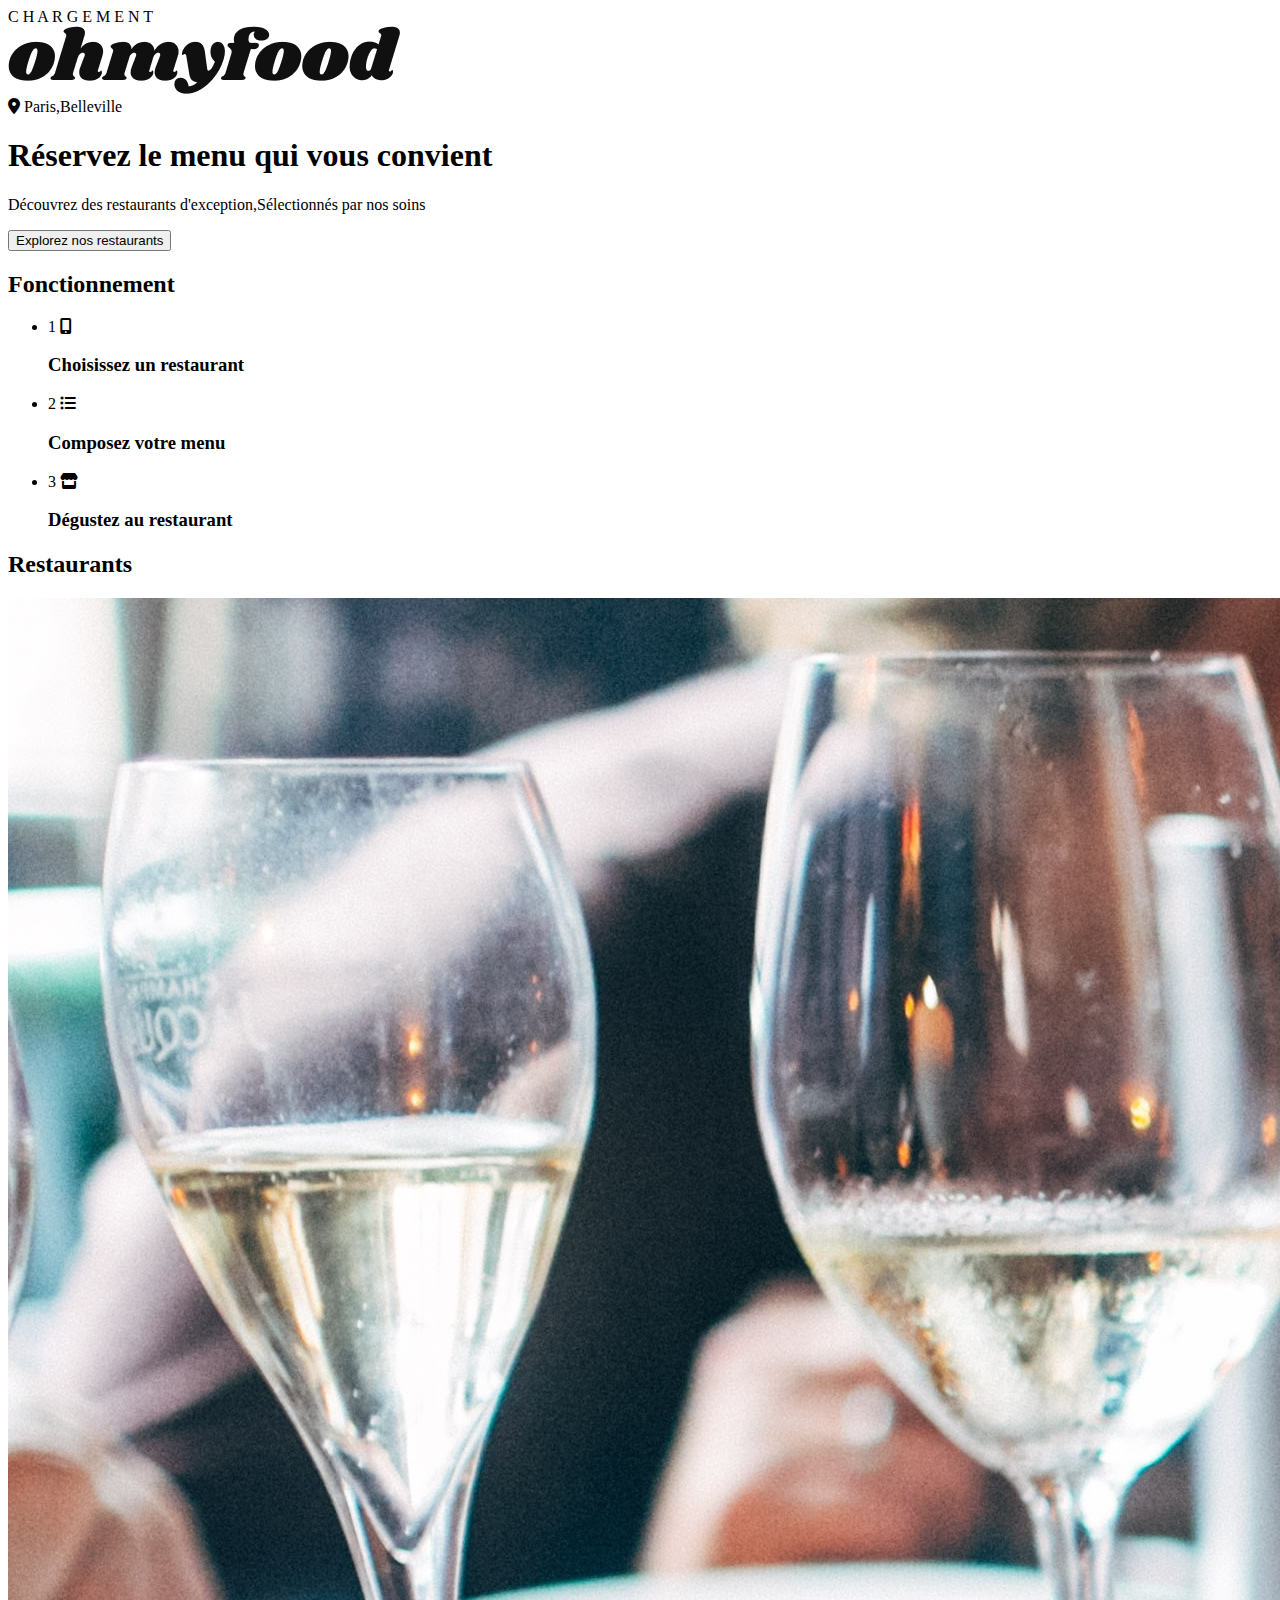
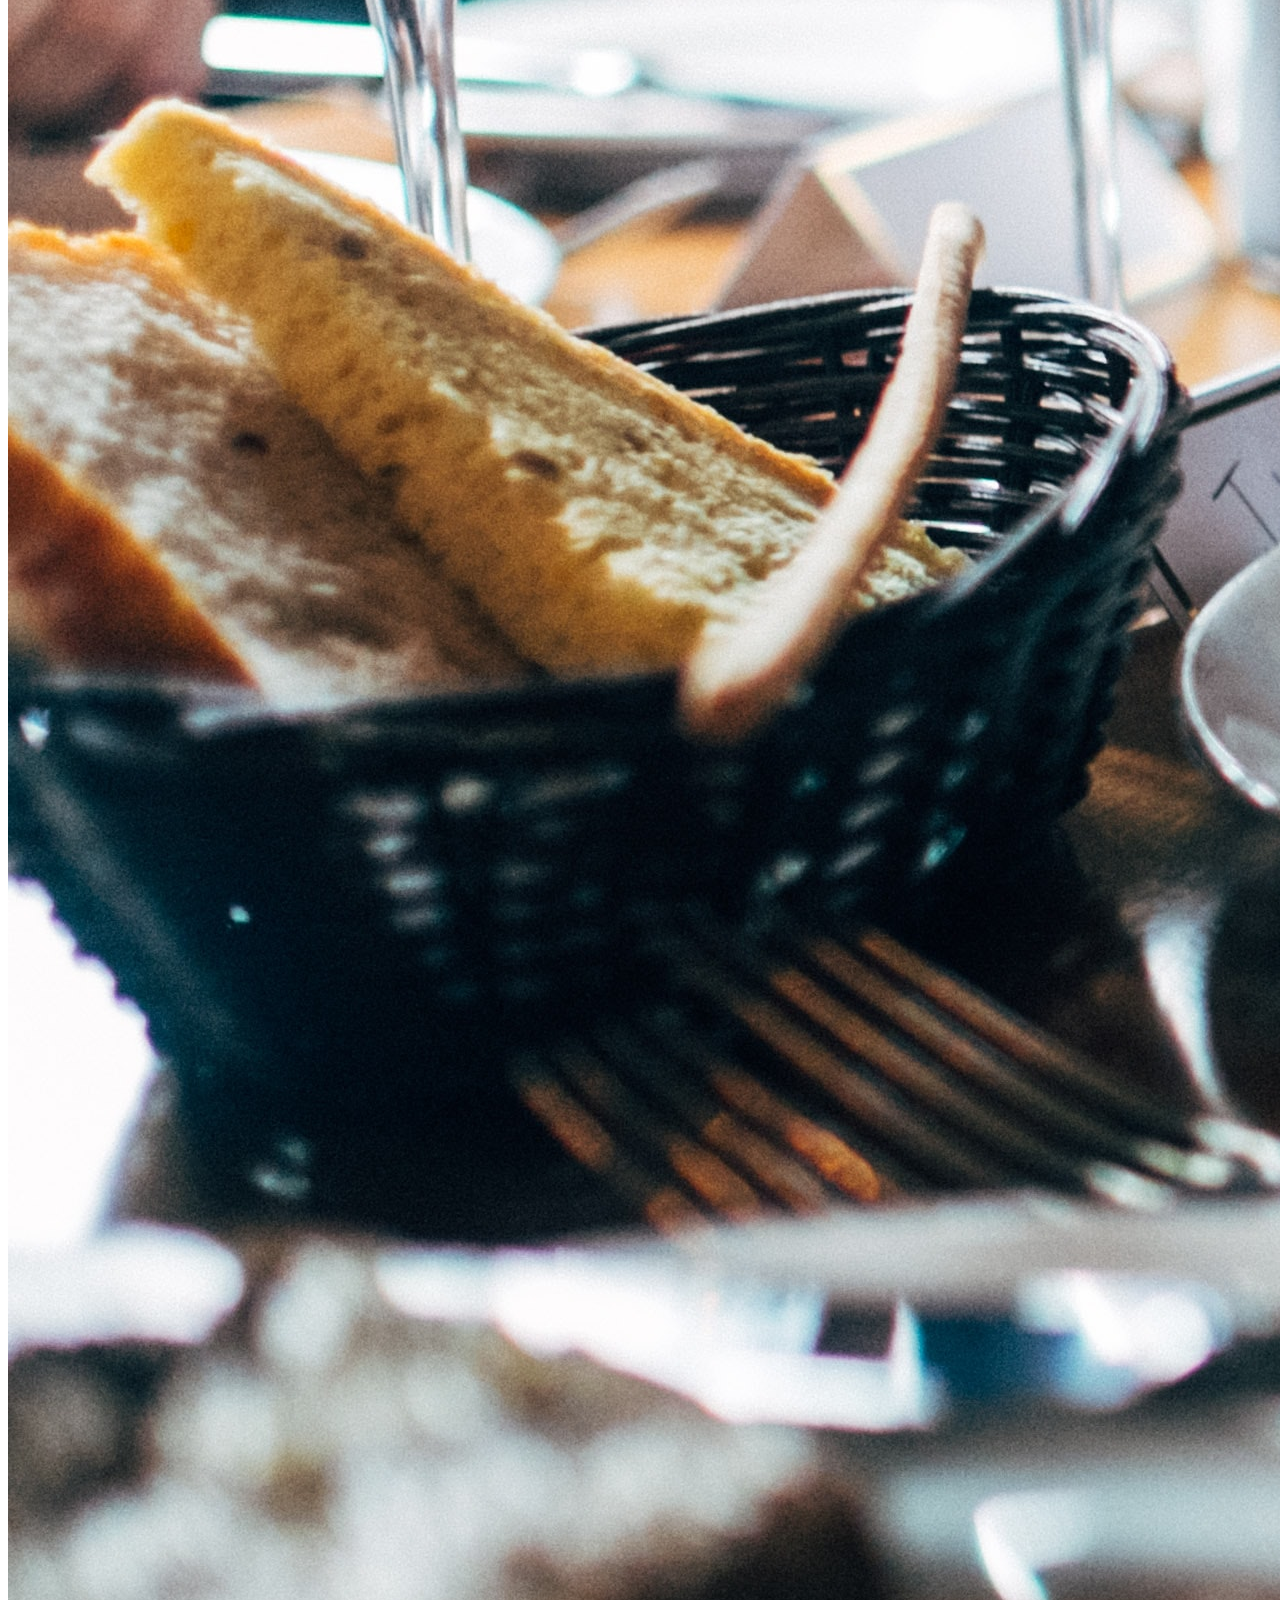
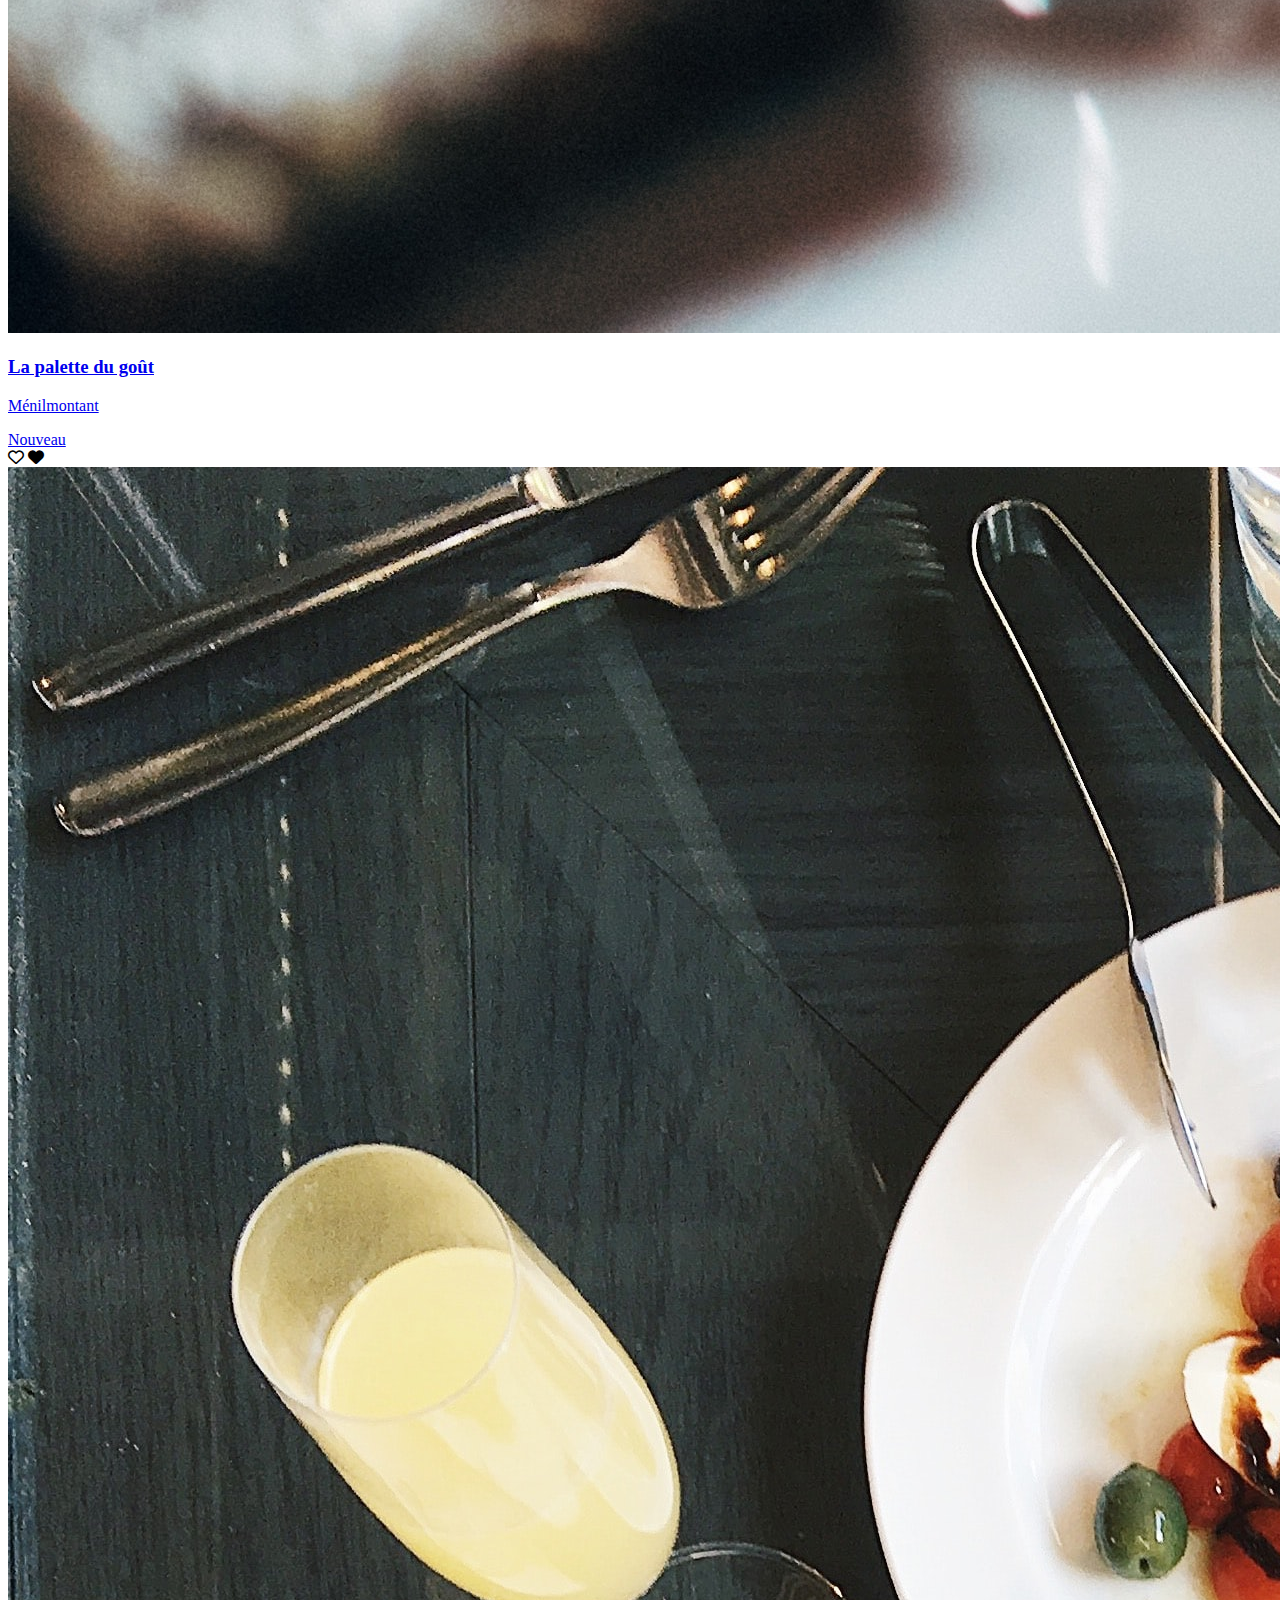
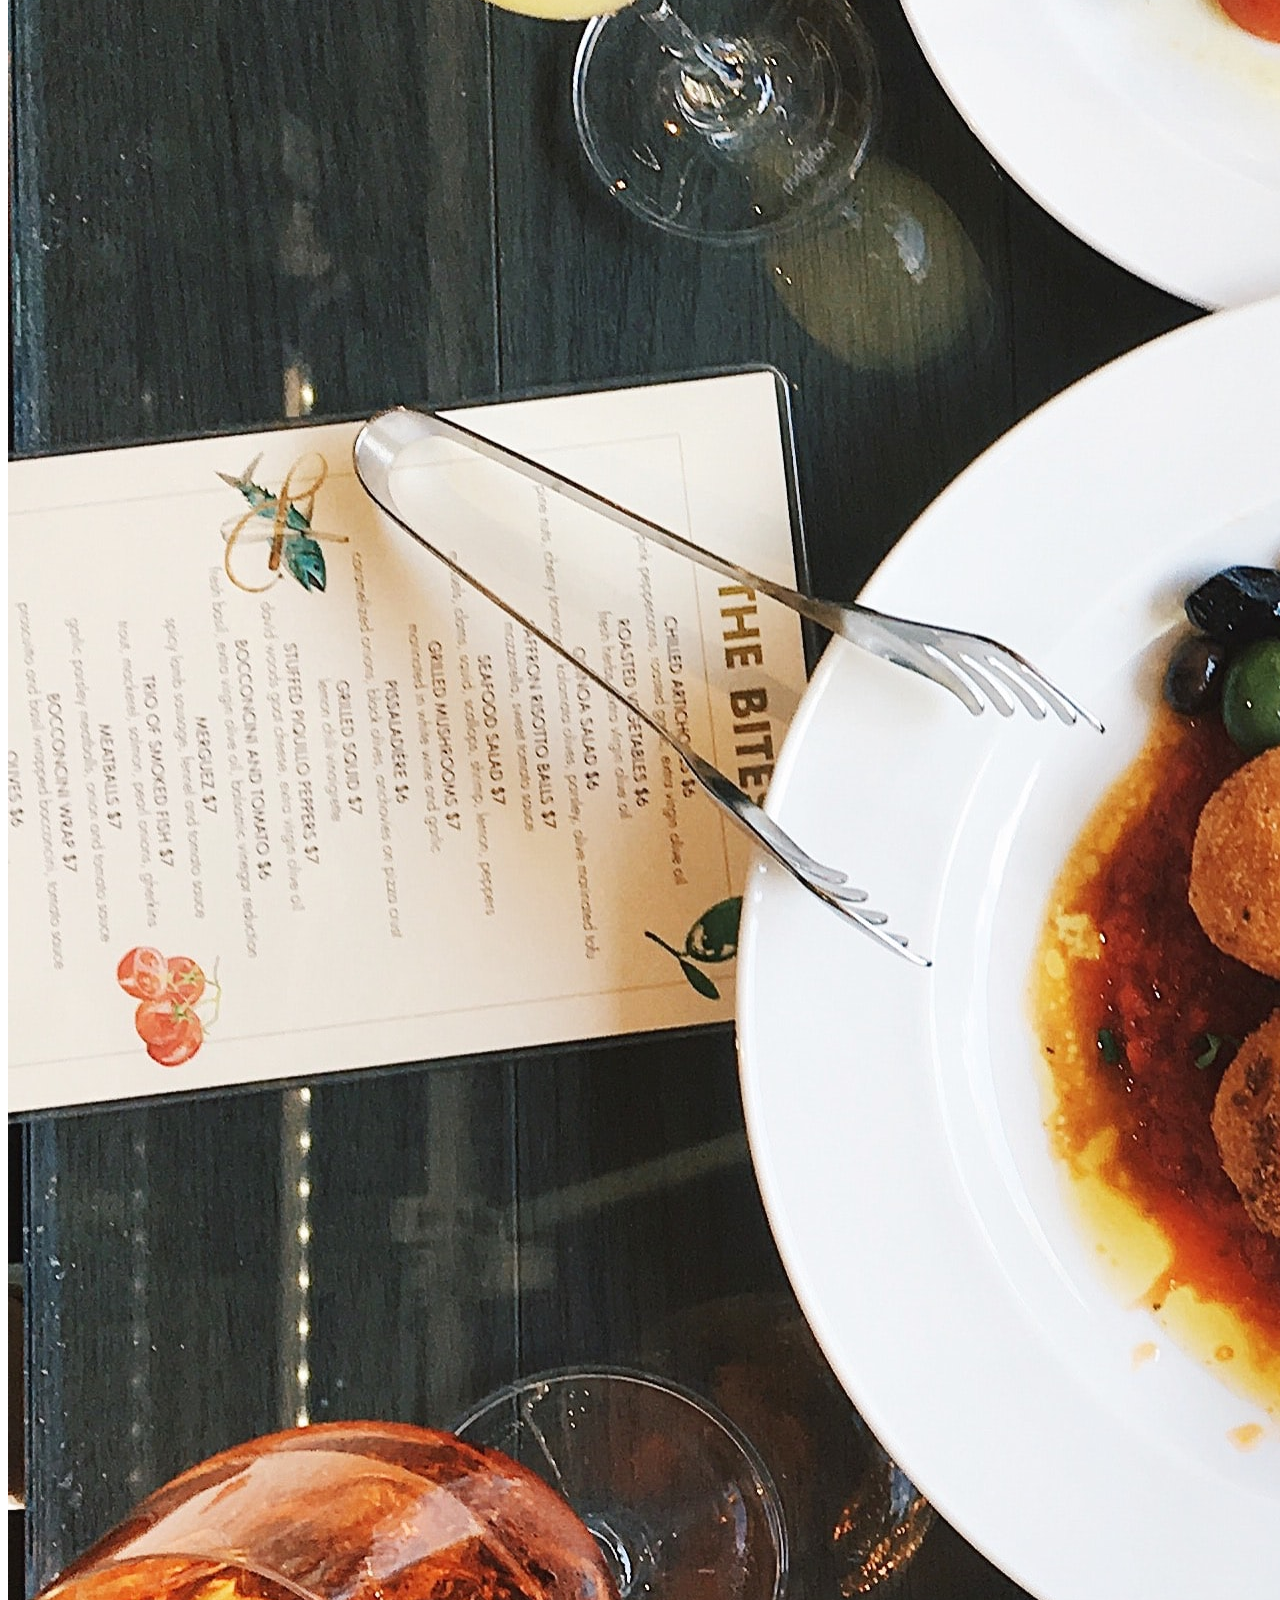
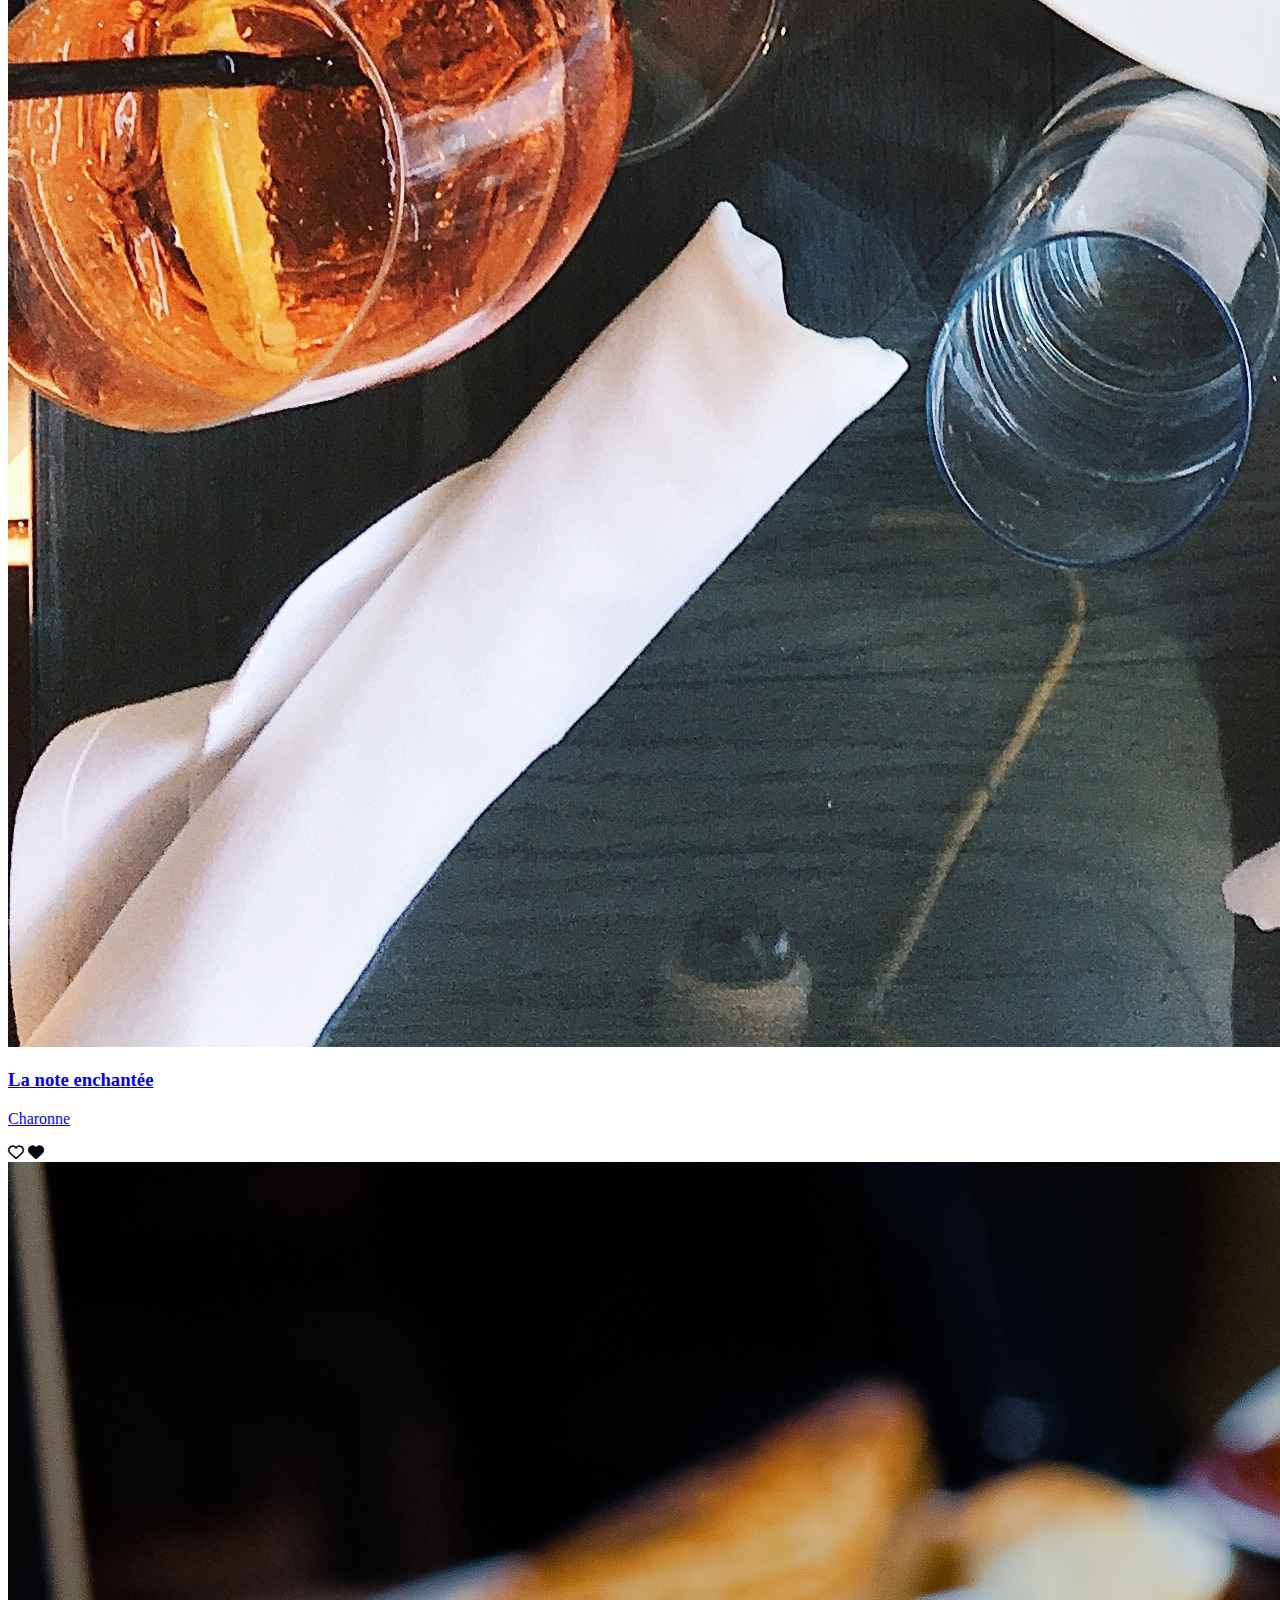
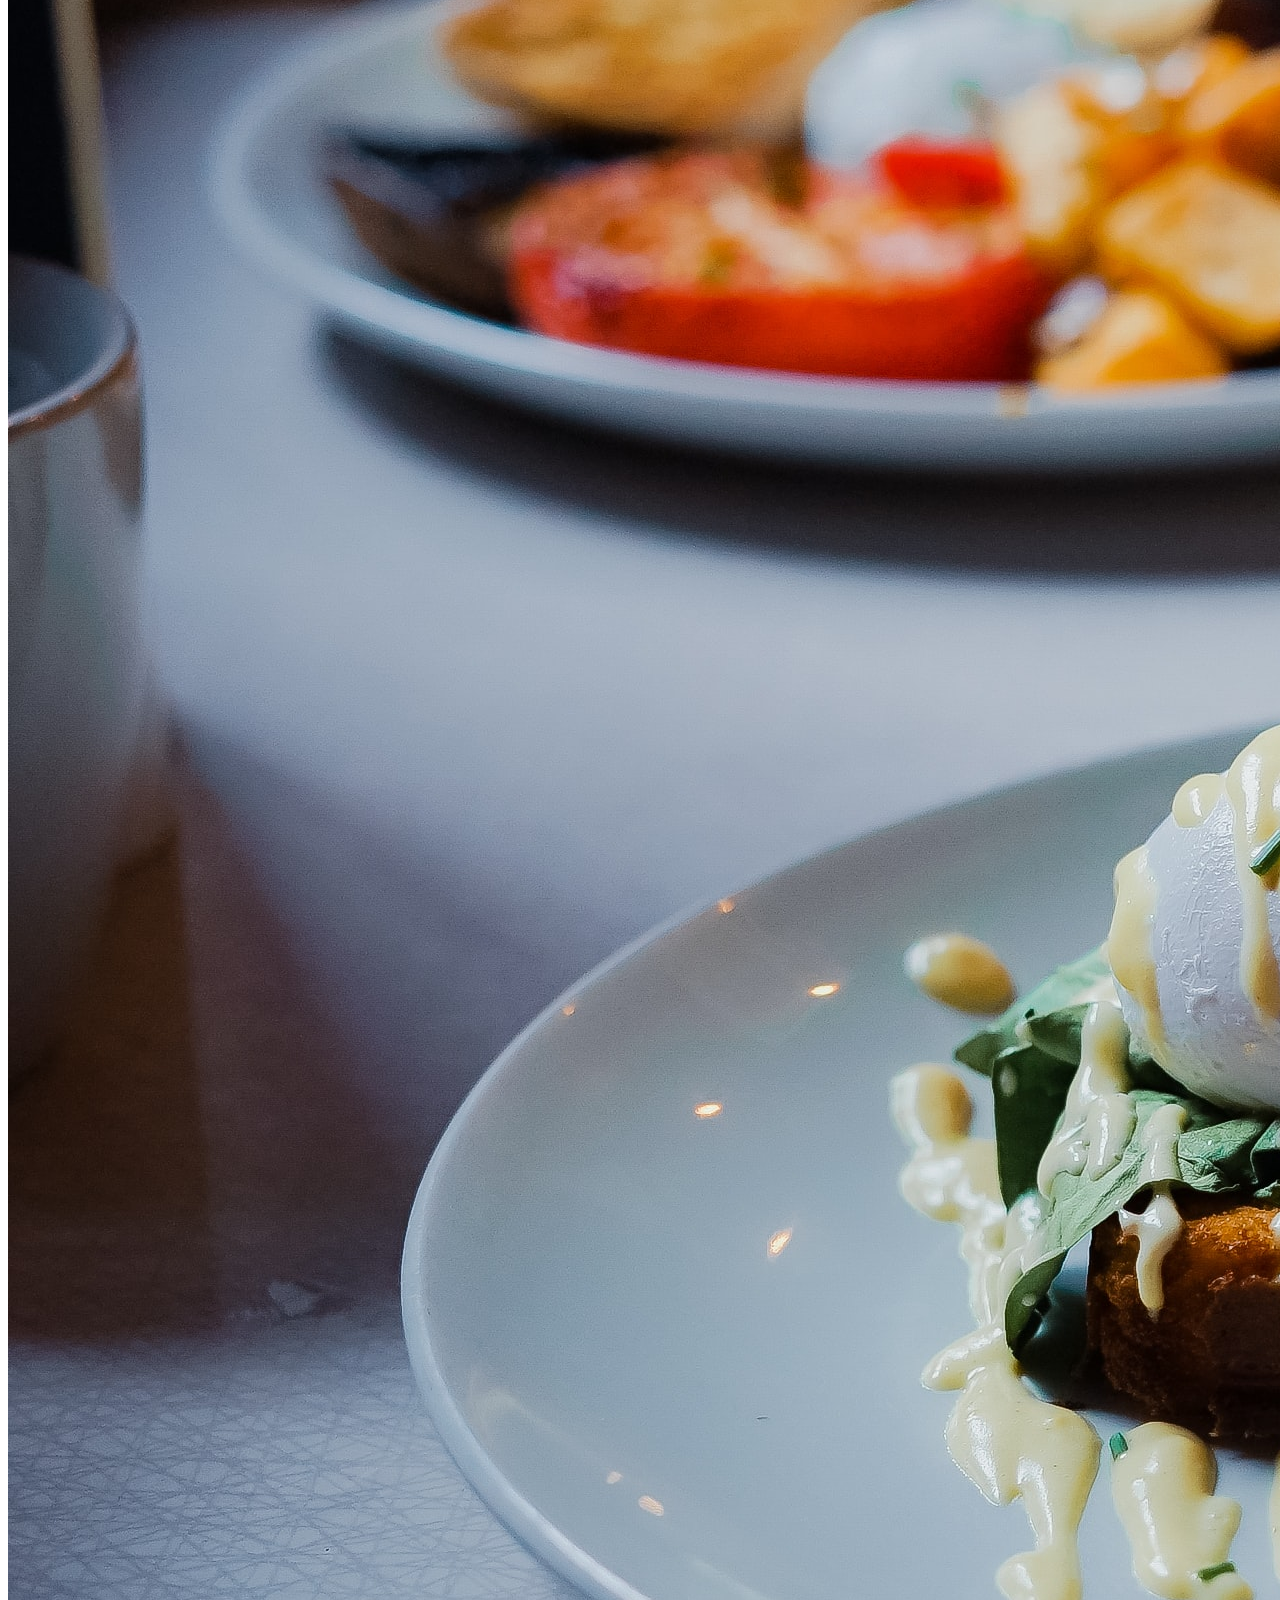
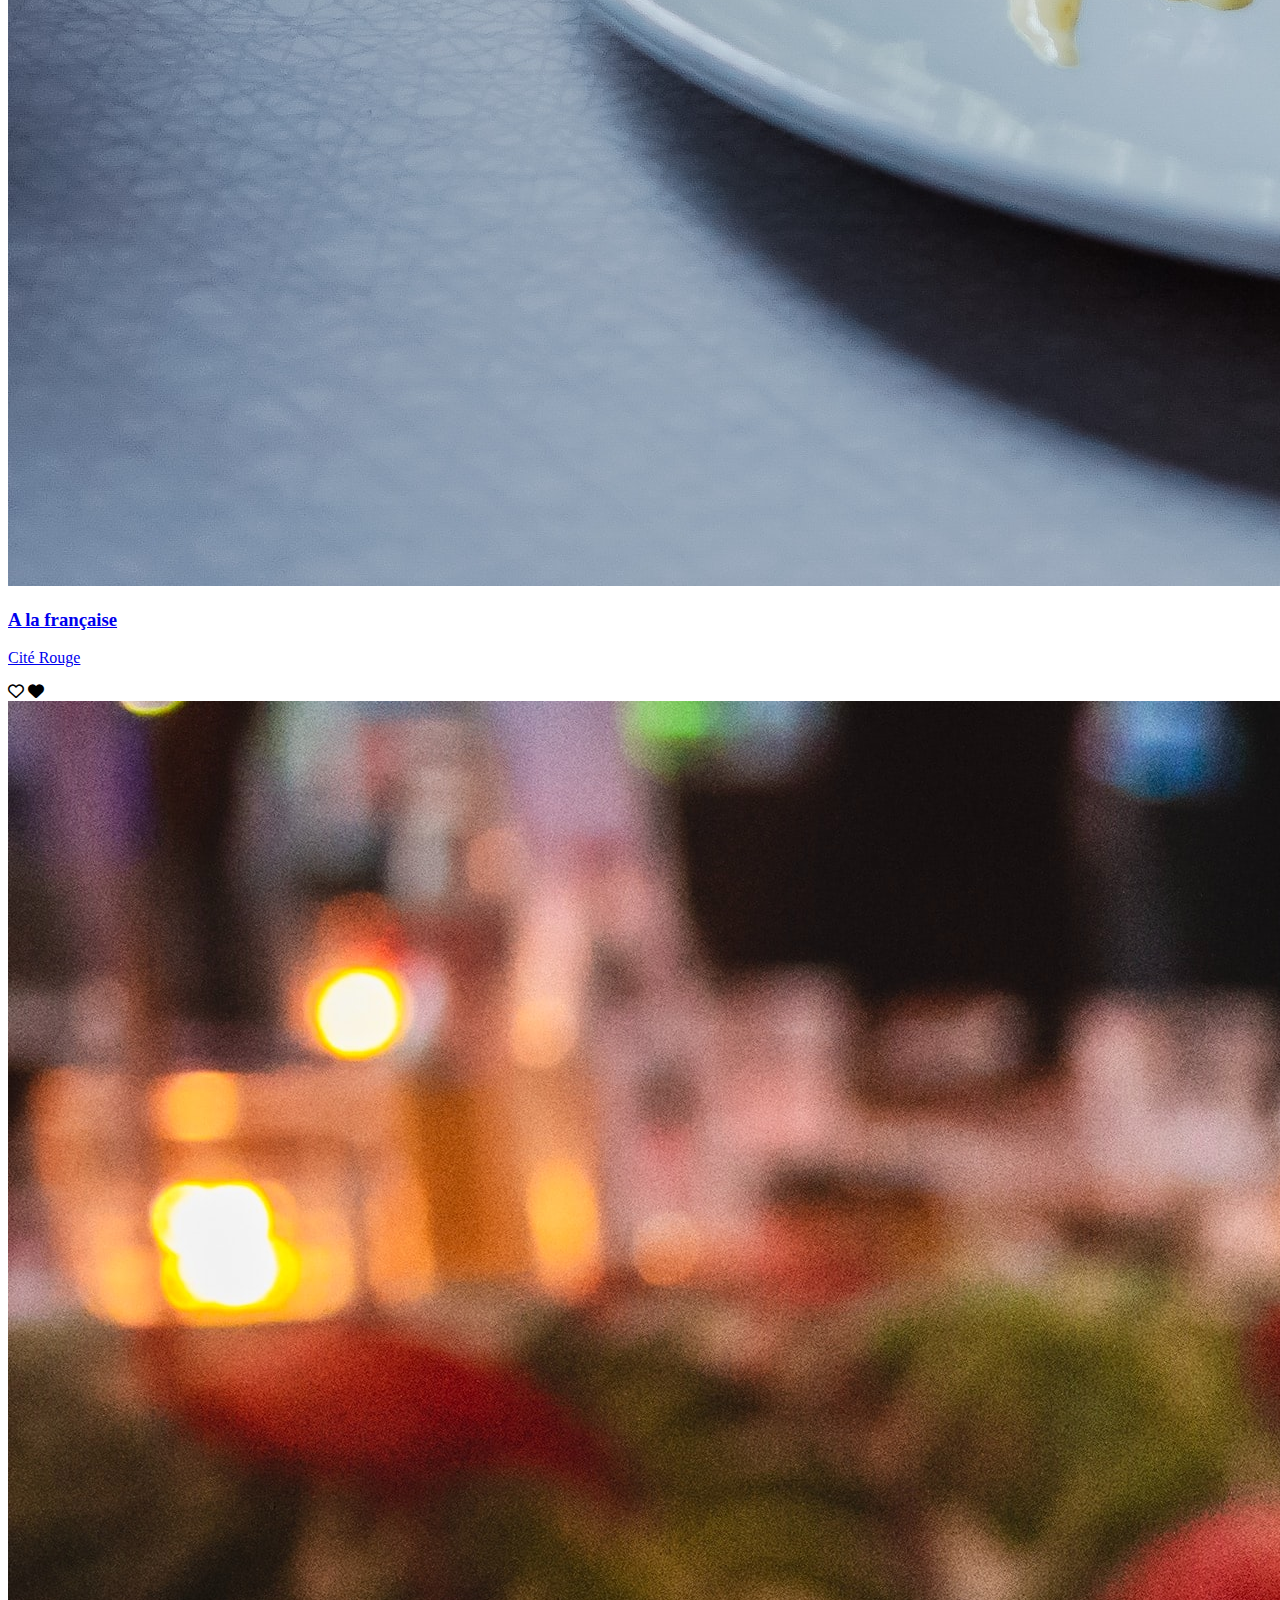
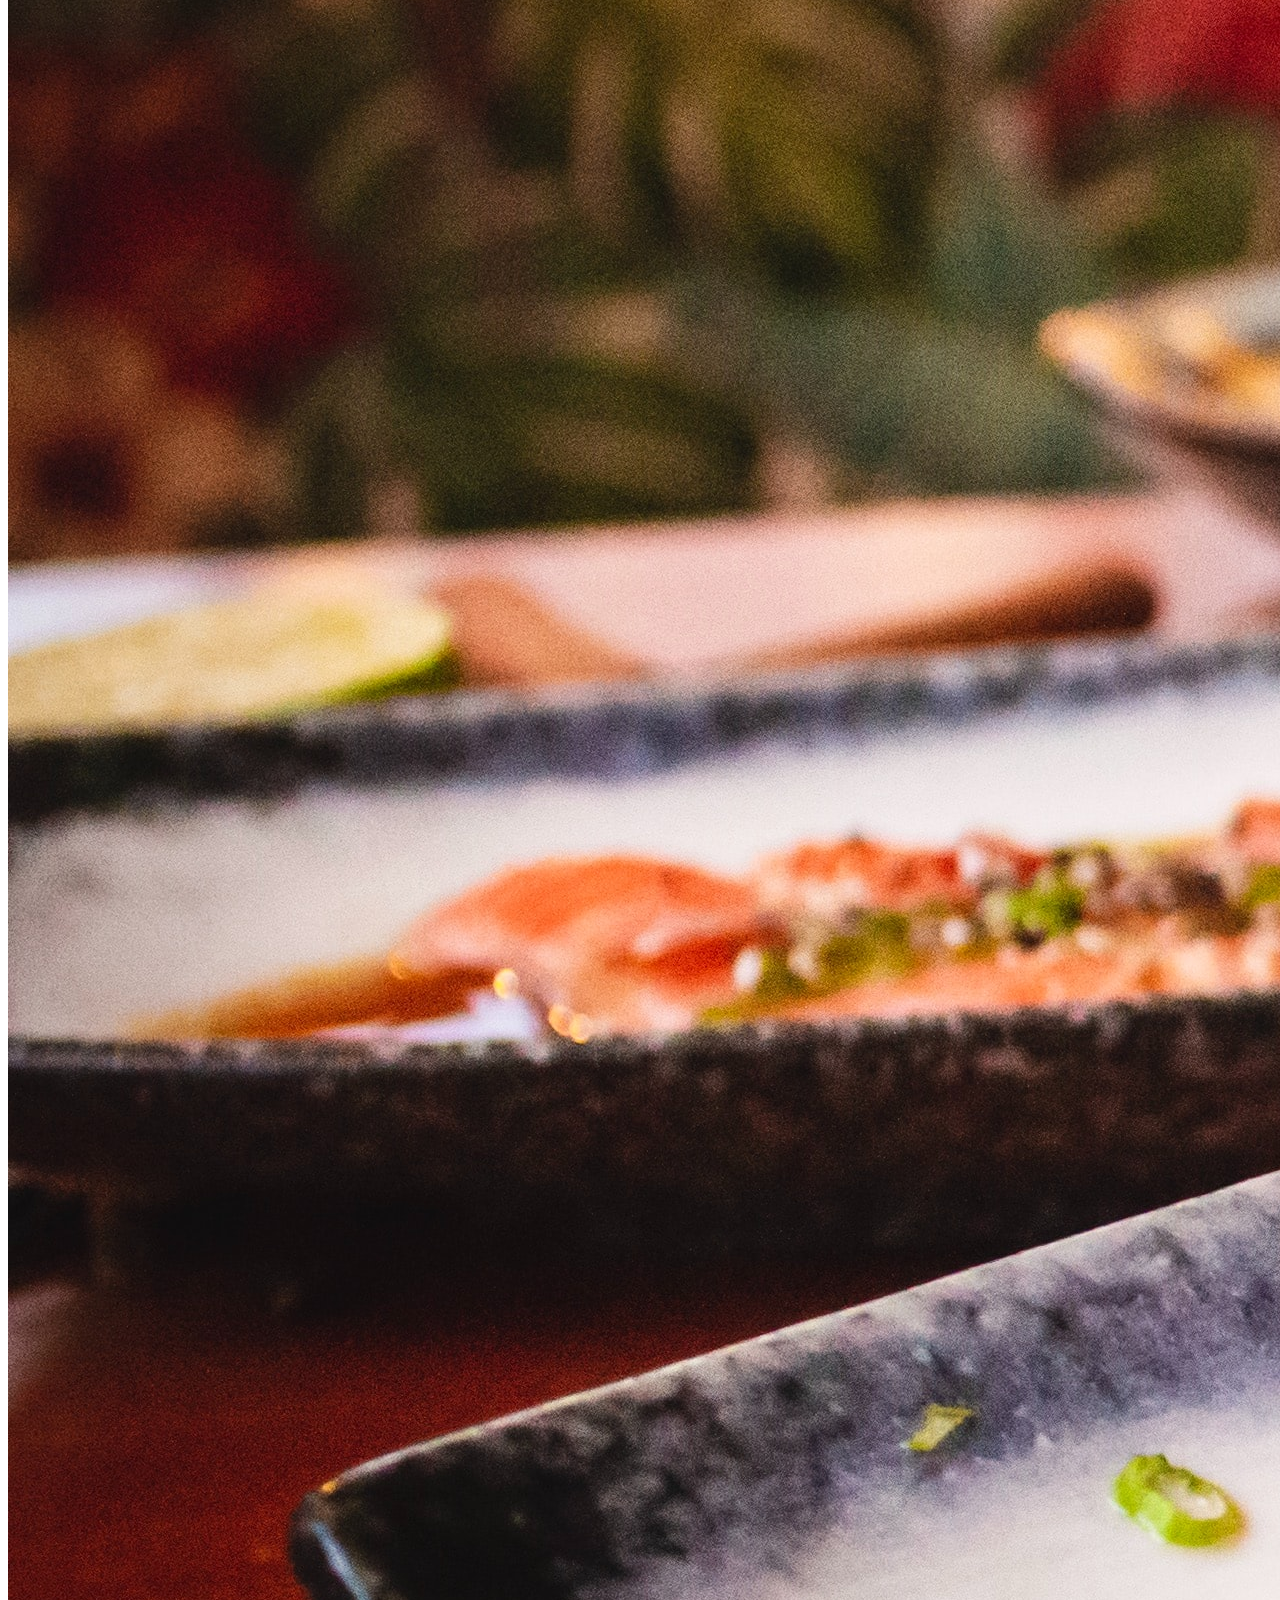
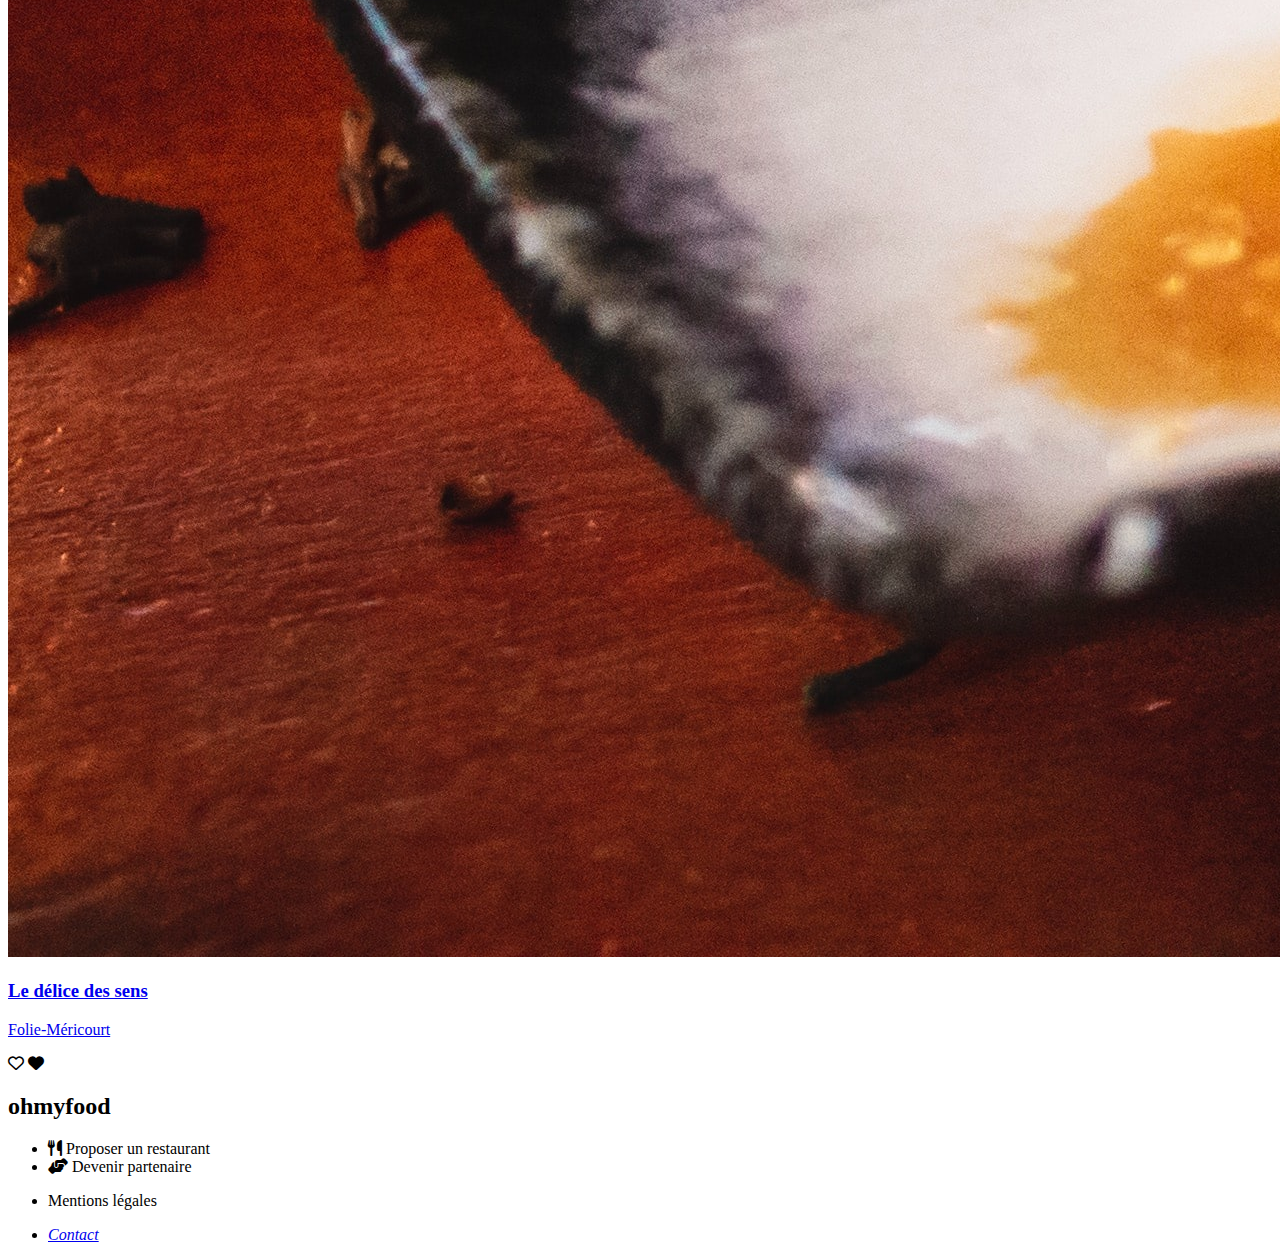
==== index.html @ 4faa8d27 "mise a jour de mon fichier css" ====
<!DOCTYPE html>
<html lang="fr">

<head>
    <meta charset="UTF-8">
    <meta name="viewport" content="width=device-width, initial-scale=1.0">
    <link rel="preconnect" href="https://fonts.googleapis.com">
    <link rel="preconnect" href="https://fonts.gstatic.com" crossorigin>
    <link href="https://fonts.googleapis.com/css2?family=Raleway:wght@400;500;700&display=swap" rel="stylesheet">
    <link href='https://fonts.googleapis.com/css?family=Shrikhand' rel='stylesheet'>
    <link rel="stylesheet" href="https://cdnjs.cloudflare.com/ajax/libs/font-awesome/6.2.1/css/all.min.css">
    <link rel="stylesheet" href="../assets/ccs/styles.css">
    <title>ohmyfood</title>
</head>

<body>
    <div class="loader">
        <span class="lettre">C</span>
        <span class="lettre">H</span>
        <span class="lettre">A</span>
        <span class="lettre">R</span>
        <span class="lettre">G</span>
        <span class="lettre">E</span>
        <span class="lettre">M</span>
        <span class="lettre">E</span>
        <span class="lettre">N</span>
        <span class="lettre">T</span>
    </div>
   
    <div class="container">
        <header>
            <img class="logo" src="./assets/Images/logo/ohmyfood.png" alt="logo du restaurant">
        </header>
        <main>
            <div class="localisation-restaurants">
                <i class="fa-sharp fa-solid fa-location-dot"></i>
                <span>Paris,Belleville</span>
            </div>
            <div class="explorer-restaurants">
                <div>
                    <h1>Réservez le menu qui vous convient</h1>
                    <p>Découvrez des restaurants d'exception,Sélectionnés par nos soins</p>
                </div>
                <button class="btn">Explorez nos restaurants</button>
            </div>
            <section class="fonctionnement">
                <h2>Fonctionnement</h2>
                <ul>
                    <li class="step">
                        <span class="step_number">1</span>
                        <i class="fa-solid fa-mobile-screen-button "></i>
                        <h3 class="step_title">Choisissez un restaurant</h3>
                    </li>
                    <li class="step">
                        <span class="step_number">2</span>
                        <i class="fa-solid fa-list-ul "></i>
                        <h3 class="step_title">Composez votre menu</h3>
                    </li>
                    <li class="step">
                        <span class="step_number">3</span>
                        <i class="fa-solid fa-store"></i>
                        <h3 class="step_title">Dégustez au restaurant</h3>
                    </li>
                </ul>
            </section>
            <section class="restaurants">
                <h2>Restaurants</h2>
                <div class="restaurants_cards">
                    <article class="card">
                        <a href="restaurants/la palette-du-gout.html">
                            <img class="card_img"
                                src="./assets/Images/restaurants/jay-wennington-N_Y88TWmGwA-unsplash.jpg"
                                alt="la palette du goût">
                            <div class="card_content">
                                <div class="card_txt">
                                    <h3 class="card_title">La palette du goût</h3>
                                    <p class="card_subtitle">Ménilmontant</p>
                                    <span class="new_btn">Nouveau</span>
                                </div>
                            </div>
                        </a>
                        <i class="fa-regular fa-heart like_btne like_btn"></i>
                        <i class="fa-solid fa-heart like_btnf like_btn"></i>
                    </article>
                    <article class="card">
                        <a href="./restaurants/la-note-enchantee.html">
                            <img class="card_img" src="./assets/Images/restaurants/stil-u2Lp8tXIcjw-unsplash.jpg"
                                alt="la note enchantee ">
                            <div class="card_content">
                                <div class="card_txt">
                                    <h3 class="card_title">La note enchantée</h3>
                                    <p class="card_subtitle">Charonne</p>

                                </div>
                            </div>
                        </a>
                        <i class="fa-regular fa-heart like_btne like_btn"></i>
                        <i class="fa-solid fa-heart like_btnf like_btn"></i>
                    </article>
                    <article class="card">
                        <a href="./restaurants/a-la-francaise.html">
                            <img class="card_img" src="./assets/Images/restaurants/toa-heftiba-DQKerTsQwi0-unsplash.jpg"
                                alt="Image de la chambre d'hôtel ">
                            <div class="card_content">
                                <div class="card_txt">
                                    <h3 class="card_title">A la française</h3>
                                    <p class="card_subtitle">Cité Rouge</p>
                                </div>
                            </div>
                        </a>
                        <i class="fa-regular fa-heart like_btne like_btn"></i>
                        <i class="fa-solid fa-heart like_btnf like_btn"></i>
                    </article>
                    <article class="card">
                        <a href="./restaurants/le-delice-des-sens.html">
                            <img class="card_img"
                                src="./assets/Images/restaurants/louis-hansel-shotsoflouis-qNBGVyOCY8Q-unsplash.jpg"
                                alt="Image de la chambre d'hôtel ">

                            <div class="card_content">
                                <div class="card_txt">
                                    <h3 class="card_title">Le délice des sens</h3>
                                    <p class="card_subtitle">Folie-Méricourt</p>
                                </div>
                            </div>
                        </a>
                        <i class="fa-regular fa-heart like_btne like_btn"></i>
                        <i class="fa-solid fa-heart like_btnf like_btn"></i>
                    </article>
                </div>
            </section>
        </main>
        <footer class="footer">
            <h2 class="footer_title">ohmyfood</h2>
            <ul class="footer_link">
                <li>
                    <i class="fa-solid fa-utensils"></i>
                    <span>Proposer un restaurant</span>
                </li>

                <Li>
                    <i class="fa-solid fa-handshake-angle"></i>
                    <span>Devenir partenaire</span>
                </li>

                <li>
                    <p>Mentions légales</p>
                </li>

                <li>
                    <address>
                        <a href="mailto:contact@ohmyfood.com">Contact</a>
                    </address>

                </li>
            </ul>



        </footer>


    </div>
</body>

</html>
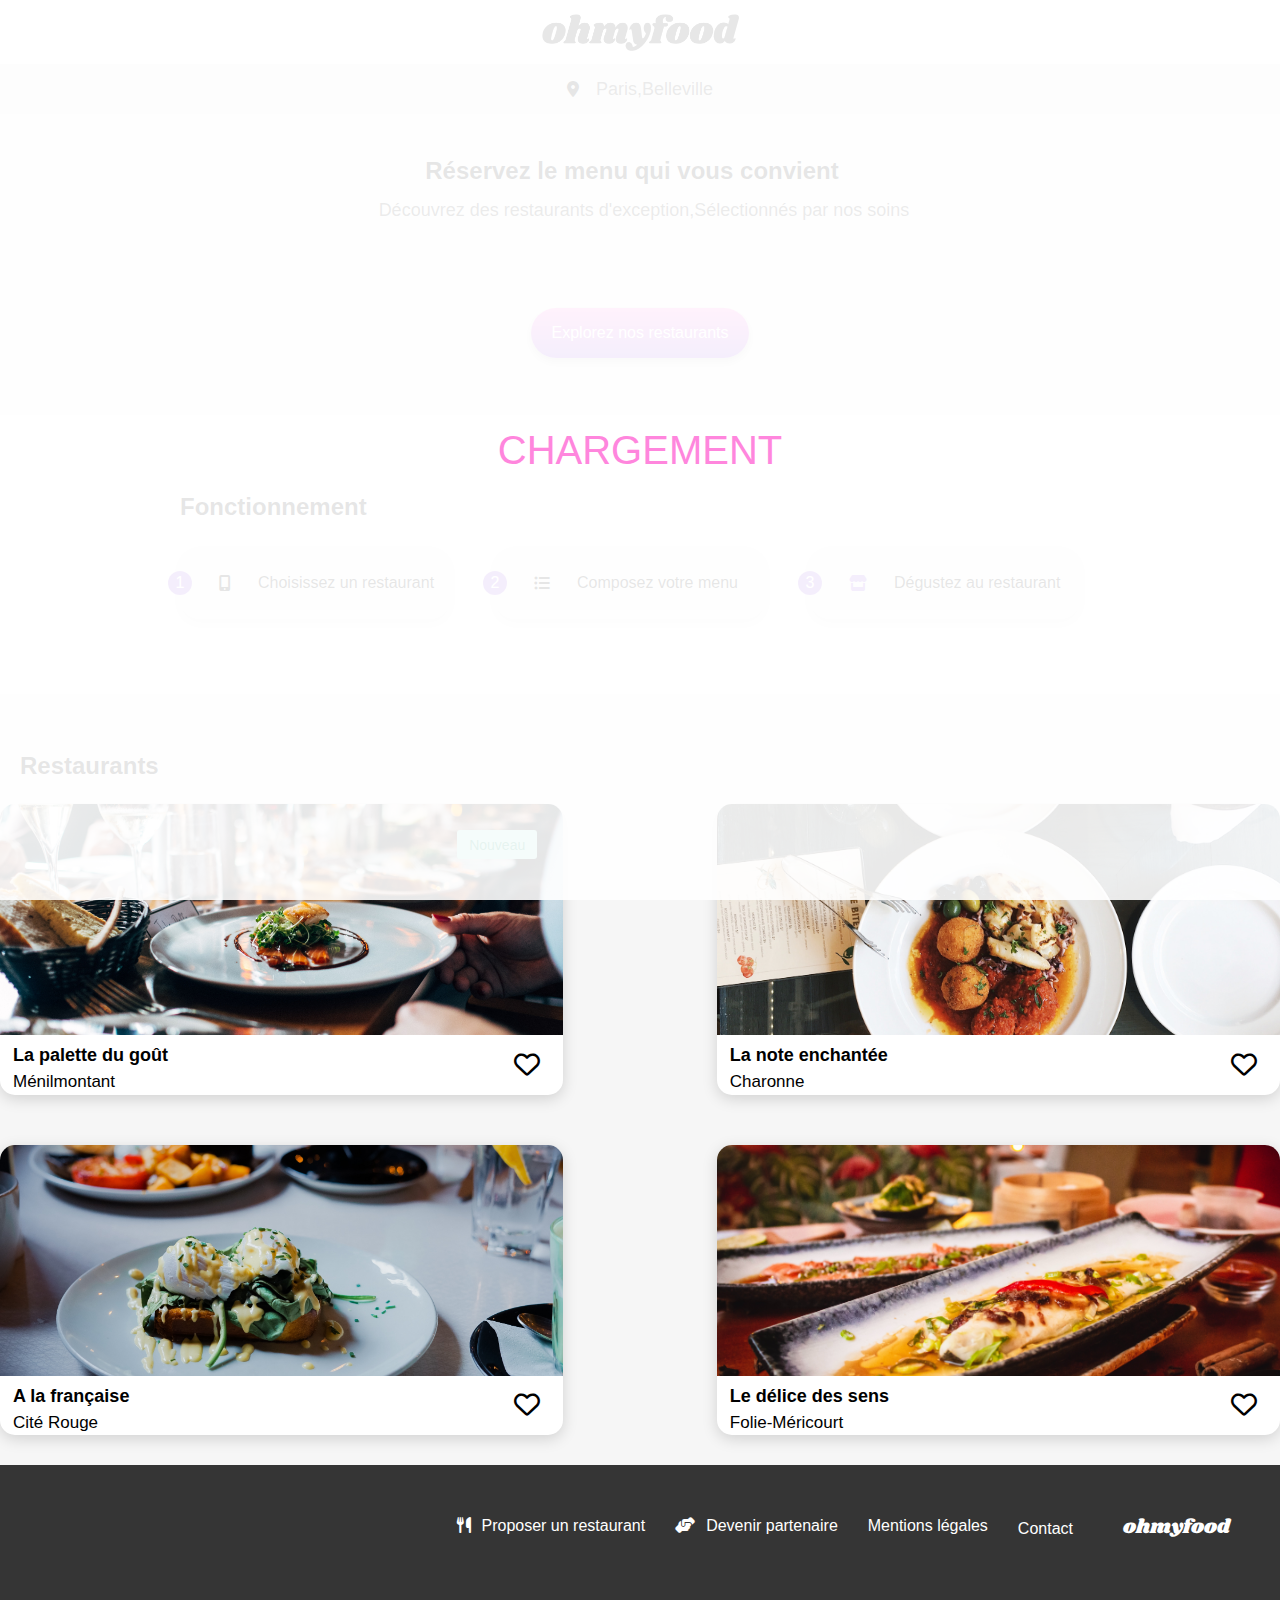
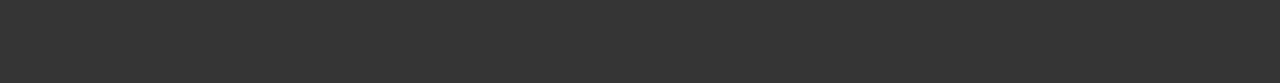
==== commit 00bea5c5: "modification du lien css dans index.html" ====
--- a/index.html
+++ b/index.html
@@ -9,7 +9,7 @@
     <link href="https://fonts.googleapis.com/css2?family=Raleway:wght@400;500;700&display=swap" rel="stylesheet">
     <link href='https://fonts.googleapis.com/css?family=Shrikhand' rel='stylesheet'>
     <link rel="stylesheet" href="https://cdnjs.cloudflare.com/ajax/libs/font-awesome/6.2.1/css/all.min.css">
-    <link rel="stylesheet" href="../assets/ccs/styles.css">
+    <link rel="stylesheet" href="./sass/styles.css">
     <title>ohmyfood</title>
 </head>
 
--- a/sass/styles.css
+++ b/sass/styles.css
@@ -0,0 +1,577 @@
+* {
+  box-sizing: border-box;
+  margin: 0;
+  padding: 0;
+  font-family: "Roboto", sans-serif;
+  text-decoration: none;
+  list-style-type: none;
+  color: #000;
+  line-height: 1.5;
+}
+
+/*background*/
+/* Responsive*/
+header {
+  display: flex;
+  justify-content: center;
+  align-items: center;
+  padding: 14px 89px 13px 89px;
+  background: #FFF;
+}
+header .logo {
+  width: 197px;
+  height: 37px;
+}
+
+.loader {
+  position: fixed;
+  height: 100%;
+  width: 100%;
+  background: #FFF;
+  display: flex;
+  justify-content: center;
+  align-items: center;
+  z-index: 2;
+  opacity: 0.9;
+  animation: disappear 2s 1.5s forwards;
+}
+
+@keyframes disappear {
+  to {
+    transform: scale(0);
+  }
+}
+.lettre {
+  font-weight: 700px;
+  font-size: 40px;
+  color: #FF79DA;
+  animation: flash 0, 8s linear infinite;
+}
+
+@keyframes flash {
+  0% {
+    opacity: 0;
+  }
+  50% {
+    opacity: 1;
+  }
+  100% {
+    opacity: 0;
+  }
+}
+body {
+  display: flex;
+  justify-content: center;
+}
+
+.container {
+  width: 100%;
+  max-width: 1440px;
+  padding: 0;
+  display: flex;
+  flex-direction: column;
+}
+
+.localisation-restaurants {
+  display: flex;
+  justify-content: center;
+  align-items: center;
+  gap: 17px;
+  height: 50px;
+  background: #EAEAEA;
+}
+.localisation-restaurants h1 {
+  font-size: 24px;
+  font-weight: 700;
+  text-align: center;
+}
+.localisation-restaurants span {
+  font-size: 18px;
+  font-weight: 500;
+  text-align: center;
+  color: #353535;
+}
+
+.explorer-restaurants {
+  display: flex;
+  justify-content: center;
+  align-items: center;
+  flex-direction: column;
+  gap: 27px;
+  background: #F6F6F6;
+  margin-bottom: 28px;
+}
+.explorer-restaurants h1 {
+  margin-top: 39px;
+  margin-left: 42px;
+  margin-right: 58px;
+  font-size: 24px;
+  font-weight: 700;
+  text-align: center;
+  padding-bottom: 8px;
+}
+.explorer-restaurants p {
+  font-weight: 300;
+  font-size: 18px;
+  color: #353535;
+  margin-left: 34px;
+  margin-right: 26px;
+  text-align: center;
+}
+
+.btn {
+  background: linear-gradient(180deg, #FF79DA 0%, #9356DC 100%);
+  border: transparent;
+  position: relative;
+  width: 218px;
+  height: 50px;
+  border-radius: 25px;
+  margin: 57px;
+  color: #FFF;
+  box-shadow: 0px 4px 10px 0px rgba(0, 0, 0, 0.25);
+  font-size: 16px;
+  font-weight: 500;
+}
+.btn:hover {
+  background-color: lighten #FF79DA, 20%;
+  box-shadow: 0px 4px 15px 0px rgba(0, 0, 0, 0.35);
+  filter: brightness(1.2);
+  transform: scaleZ(0.5);
+}
+
+.fonctionnement {
+  padding: 20px;
+}
+.fonctionnement h2 {
+  font-size: 24px;
+  font-style: normal;
+  font-weight: 700;
+  line-height: normal;
+  padding-bottom: 26px;
+}
+.fonctionnement ul {
+  display: flex;
+  flex-direction: column;
+}
+@media (min-width: 1025px) {
+  .fonctionnement ul {
+    flex-direction: row;
+    gap: 25px;
+  }
+}
+.fonctionnement .step {
+  display: flex;
+  gap: 27px;
+  justify-content: start;
+  align-items: center;
+  height: 72px;
+  width: 100%;
+  margin-bottom: 25px;
+  border-radius: 20px;
+  background: #F6F6F6;
+  box-shadow: 0px 4px 15px 0px rgba(0, 0, 0, 0.15);
+  margin-right: 20px;
+}
+.fonctionnement .step_number {
+  width: 24px;
+  height: 24px;
+  color: #FFF;
+  background: #9356DC;
+  border-radius: 50%;
+  font-weight: 500;
+  text-align: center;
+  margin-left: -12px;
+}
+.fonctionnement .step_title {
+  font-size: 16px;
+  font-weight: 500;
+}
+.fonctionnement .step .fa-store {
+  color: #9356DC;
+}
+@media (min-width: 1025px) {
+  .fonctionnement {
+    padding: 50px 180px;
+  }
+}
+
+.restaurants {
+  display: flex;
+  flex-direction: column;
+  gap: 20px;
+  background: #F6F6F6;
+}
+.restaurants h2 {
+  padding-left: 20px;
+  font-weight: 700;
+  margin-top: 54px;
+}
+.restaurants .restaurants_cards {
+  display: flex;
+  flex-direction: column;
+  align-items: start;
+  gap: 18px;
+  padding-left: 17px;
+  padding-right: 18px;
+  margin-bottom: 66px;
+}
+@media (min-width: 1025px) {
+  .restaurants .restaurants_cards {
+    flex-flow: row wrap;
+    align-items: start;
+    justify-content: space-between;
+    padding: 0;
+    gap: 50px;
+    margin-bottom: 30px;
+  }
+}
+.restaurants .restaurants_cards .card {
+  position: relative;
+  background: #FFF;
+  display: flex;
+  flex-direction: column;
+  width: 100%;
+  border-radius: 15px 15px 15px 15px;
+  box-shadow: 0px 4px 15px 0px rgba(0, 0, 0, 0.15);
+}
+@media (min-width: 1025px) {
+  .restaurants .restaurants_cards .card {
+    width: 44%;
+    padding: 0;
+  }
+}
+.restaurants .restaurants_cards .card_img {
+  -o-object-fit: cover;
+     object-fit: cover;
+  height: 231px;
+  width: 100%;
+  border-radius: 15px 15px 0px 0px;
+}
+.restaurants .restaurants_cards .card_content {
+  display: flex;
+  flex-direction: row;
+  flex-wrap: nowrap;
+  justify-content: space-between;
+  align-items: center;
+}
+.restaurants .restaurants_cards .card_title {
+  font-size: 18px;
+  font-weight: 700;
+  padding-left: 13px;
+}
+.restaurants .restaurants_cards .card_subtitle {
+  font-size: 17px;
+  font-weight: 300;
+  padding-left: 13px;
+}
+.restaurants .new_btn {
+  position: absolute;
+  top: 26px;
+  right: 26px;
+  border: #008766;
+  text-align: center;
+  font-size: 14px;
+  font-weight: 500;
+  border-radius: 3px;
+  padding: 5px 9px 7px 9px;
+  text-align: center;
+  width: 80px;
+  height: 29px;
+  background-color: #99E2D0;
+  color: #008766;
+  box-shadow: 0px 2px 4px 0px rgba(0, 0, 0, 0.15);
+}
+
+.like_btn {
+  position: absolute;
+  bottom: 17px;
+  right: 23px;
+  font-size: 26px;
+}
+
+.like_btne {
+  background: transparent;
+  display: block;
+}
+
+.like_btnf {
+  background-color: transparent;
+  opacity: 0;
+  font-weight: 700;
+  background: linear-gradient(180deg, #FF79DA, #9356DC);
+  -webkit-background-clip: text;
+  -webkit-text-fill-color: transparent;
+  -moz-text-fill-color: transparent;
+  transition: opacity 1s ease-in-out;
+}
+.like_btnf:hover {
+  cursor: pointer;
+  opacity: 1;
+}
+
+.footer {
+  display: block;
+  background: #353535;
+  padding: 22px 25px;
+}
+@media (min-width: 1025px) {
+  .footer {
+    display: flex;
+    flex-direction: row-reverse;
+    text-align: right;
+  }
+}
+.footer_title {
+  font-family: Shrikhand, cursive;
+  font-size: 20px;
+  font-weight: 400;
+  color: #FFF;
+  margin-bottom: 16px;
+}
+@media (min-width: 1025px) {
+  .footer_title {
+    padding: 25px;
+  }
+}
+.footer_link {
+  display: flex;
+  flex-direction: column;
+  justify-content: start;
+  gap: 7px;
+  padding-left: 0;
+}
+@media (min-width: 1025px) {
+  .footer_link {
+    flex-direction: row;
+    justify-content: space-between;
+    padding: 30px 25px;
+    gap: 30px;
+  }
+}
+.footer li {
+  display: flex;
+  flex-direction: row;
+  justify-content: start;
+  gap: 11px;
+}
+.footer li i {
+  color: #FFF;
+}
+.footer li span,
+.footer li p,
+.footer li a {
+  color: #FFF;
+  font-size: 16px;
+  font-weight: 400;
+  font-style: normal;
+  font-weight: 500;
+  line-height: normal;
+}
+.footer li address {
+  font-style: normal;
+}
+@media (min-width: 1025px) {
+  .footer li {
+    display: flex;
+    height: 114px;
+  }
+}
+
+.header_menu {
+  position: relative;
+  display: flex;
+  justify-content: center;
+  align-items: center;
+  justify-content: center;
+  padding: 14px 89px 13px 17px;
+  background: #FFF;
+  gap: 88px;
+}
+.header_menu .logo_menu {
+  width: 197px;
+  height: 36px;
+  padding: 0px 19px 0px 16px;
+}
+.header_menu a {
+  font-size: 27px;
+  position: absolute;
+  left: 25px;
+}
+
+.menu {
+  position: relative;
+  display: flex;
+  flex-direction: column;
+  gap: 40px;
+}
+.menu_img {
+  width: 100%;
+  height: 275px;
+  -o-object-fit: cover;
+     object-fit: cover;
+}
+@media (min-width: 1025px) {
+  .menu_img {
+    height: 400px;
+  }
+}
+.menu_content {
+  background: #F6F6F6;
+  border-radius: 40px 40px 0px 0px;
+  margin-top: -71px;
+  padding: 20px;
+}
+@media (min-width: 1025px) {
+  .menu_content {
+    margin-left: 10%;
+    margin-right: 10%;
+    padding-left: 10%;
+    padding-right: 10%;
+    padding-top: 50px;
+  }
+}
+.menu_info {
+  display: flex;
+  flex-wrap: nowrap;
+  justify-content: space-between;
+  align-items: center;
+  margin-bottom: 40px;
+  width: 100%;
+}
+@media (min-width: 1025px) {
+  .menu_info {
+    justify-content: center;
+  }
+}
+.menu_title {
+  color: var(--Black, #101010);
+  font-family: Shrikhand;
+  font-size: 28px;
+  font-style: normal;
+  font-weight: 400;
+}
+.menu .heart {
+  position: relative;
+  top: 7px;
+}
+.menu .like_btn {
+  bottom: -7px;
+}
+@media (min-width: 1025px) {
+  .menu .like_btn {
+    right: -43px;
+  }
+}
+.menu .menu_list {
+  display: flex;
+  flex-direction: column;
+  gap: 12px;
+  margin-bottom: 40px;
+}
+.menu .menu_list_title {
+  text-transform: uppercase;
+  margin-bottom: 20px;
+  font-weight: 300;
+  font-size: 16px;
+}
+.menu .menu_list_title::after {
+  font-size: 256px;
+  content: " ";
+  display: block;
+  height: 0px;
+  width: 40px;
+  margin-top: 6px;
+  border-bottom: solid 3px #99E2D0;
+}
+.menu .menu_list .entree {
+  animation: menuprogressive 2s ease-in 0.5s forwards;
+  opacity: 0;
+}
+.menu .menu_list .plat {
+  animation: menuprogressive 2s ease-in 1s forwards;
+  opacity: 0;
+}
+.menu .menu_list .dessert {
+  animation: menuprogressive 2s ease-in 1.5s forwards;
+  opacity: 0;
+}
+@keyframes menuprogressive {
+  0% {
+    opacity: 0;
+  }
+  100% {
+    opacity: 1;
+  }
+}
+.menu .menu_list_item {
+  display: flex;
+  background: #FFF;
+  gap: 5px;
+  height: 69px;
+  border-radius: 15px 15px;
+  box-shadow: 0px 4px 15px 0px rgba(0, 0, 0, 0.1);
+  margin-right: 14px;
+  opacity: 1;
+  animation: apparition 1.5s 1s forwards;
+  cursor: pointer;
+}
+.menu .menu_list_item_info {
+  display: flex;
+  flex-direction: column;
+  margin: 10px;
+  line-height: 25px;
+  width: 88%;
+  overflow: hidden;
+}
+.menu .menu_list_item_nom {
+  font-size: 18px;
+  font-weight: 700;
+  padding-left: 13px;
+  white-space: nowrap;
+  text-overflow: ellipsis;
+  overflow: hidden;
+}
+.menu .menu_list_item_ingredients {
+  font-size: 17px;
+  font-weight: 300;
+  padding-left: 13px;
+  white-space: nowrap;
+  text-overflow: ellipsis;
+  overflow: hidden;
+}
+.menu .menu_list_item_prix {
+  width: 10%;
+  display: flex;
+  justify-content: flex-end;
+  align-items: center;
+  font-weight: bold;
+  margin-top: 30px;
+  margin-right: 20px;
+}
+.menu .menu_list_item_selection {
+  background: #99e2d0;
+  cursor: pointer;
+  height: auto;
+  width: 0;
+  opacity: 0;
+  border-radius: 0 15px 15px 0;
+  display: flex;
+  align-items: center;
+  justify-content: center;
+  transition: transform 0.4s ease-in-out, width 0.4s ease-in-out, opacity 0.4s ease-in-out;
+}
+.menu .menu_list_item_selection i {
+  color: #FFF;
+}
+.menu .menu_list_item:hover .menu_list_item_selection {
+  cursor: pointer;
+  opacity: 1;
+  width: 59px;
+}
+
+.commande {
+  display: flex;
+  justify-content: center;
+  align-items: center;
+  margin-top: 40px;
+}/*# sourceMappingURL=styles.css.map */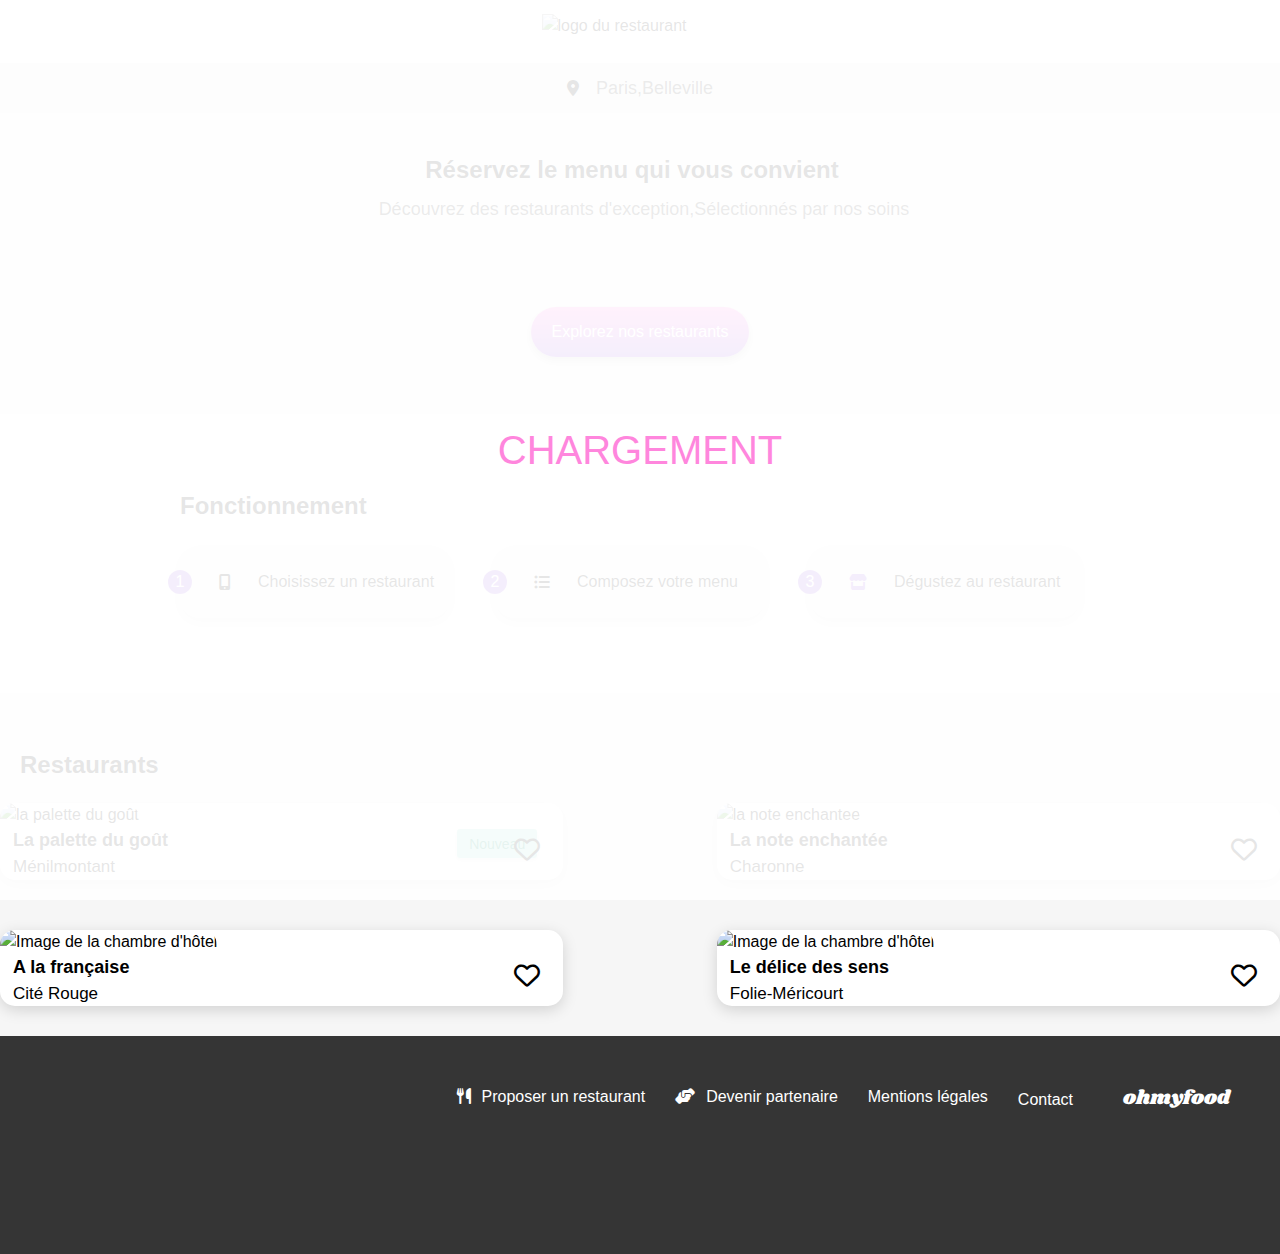
==== commit 83aadbf1: "modification du lien css dans html restaurant" ====
--- a/index.html
+++ b/index.html
@@ -29,7 +29,7 @@
    
     <div class="container">
         <header>
-            <img class="logo" src="./assets/Images/logo/ohmyfood.png" alt="logo du restaurant">
+            <img class="logo" src="./assets/images/logo/ohmyfood.png" alt="logo du restaurant">
         </header>
         <main>
             <div class="localisation-restaurants">
@@ -69,7 +69,7 @@
                     <article class="card">
                         <a href="restaurants/la palette-du-gout.html">
                             <img class="card_img"
-                                src="./assets/Images/restaurants/jay-wennington-N_Y88TWmGwA-unsplash.jpg"
+                                src="./assets/images/restaurants/jay-wennington-N_Y88TWmGwA-unsplash.jpg"
                                 alt="la palette du goût">
                             <div class="card_content">
                                 <div class="card_txt">
@@ -84,7 +84,7 @@
                     </article>
                     <article class="card">
                         <a href="./restaurants/la-note-enchantee.html">
-                            <img class="card_img" src="./assets/Images/restaurants/stil-u2Lp8tXIcjw-unsplash.jpg"
+                            <img class="card_img" src="./assets/images/restaurants/stil-u2Lp8tXIcjw-unsplash.jpg"
                                 alt="la note enchantee ">
                             <div class="card_content">
                                 <div class="card_txt">
@@ -99,7 +99,7 @@
                     </article>
                     <article class="card">
                         <a href="./restaurants/a-la-francaise.html">
-                            <img class="card_img" src="./assets/Images/restaurants/toa-heftiba-DQKerTsQwi0-unsplash.jpg"
+                            <img class="card_img" src="./assets/images/restaurants/toa-heftiba-DQKerTsQwi0-unsplash.jpg"
                                 alt="Image de la chambre d'hôtel ">
                             <div class="card_content">
                                 <div class="card_txt">
@@ -114,7 +114,7 @@
                     <article class="card">
                         <a href="./restaurants/le-delice-des-sens.html">
                             <img class="card_img"
-                                src="./assets/Images/restaurants/louis-hansel-shotsoflouis-qNBGVyOCY8Q-unsplash.jpg"
+                                src="./assets/images/restaurants/louis-hansel-shotsoflouis-qNBGVyOCY8Q-unsplash.jpg"
                                 alt="Image de la chambre d'hôtel ">
 
                             <div class="card_content">
--- a/sass/styles.css
+++ b/sass/styles.css
@@ -20,7 +20,7 @@
 }
 header .logo {
   width: 197px;
-  height: 37px;
+  height: 36px;
 }
 
 .loader {
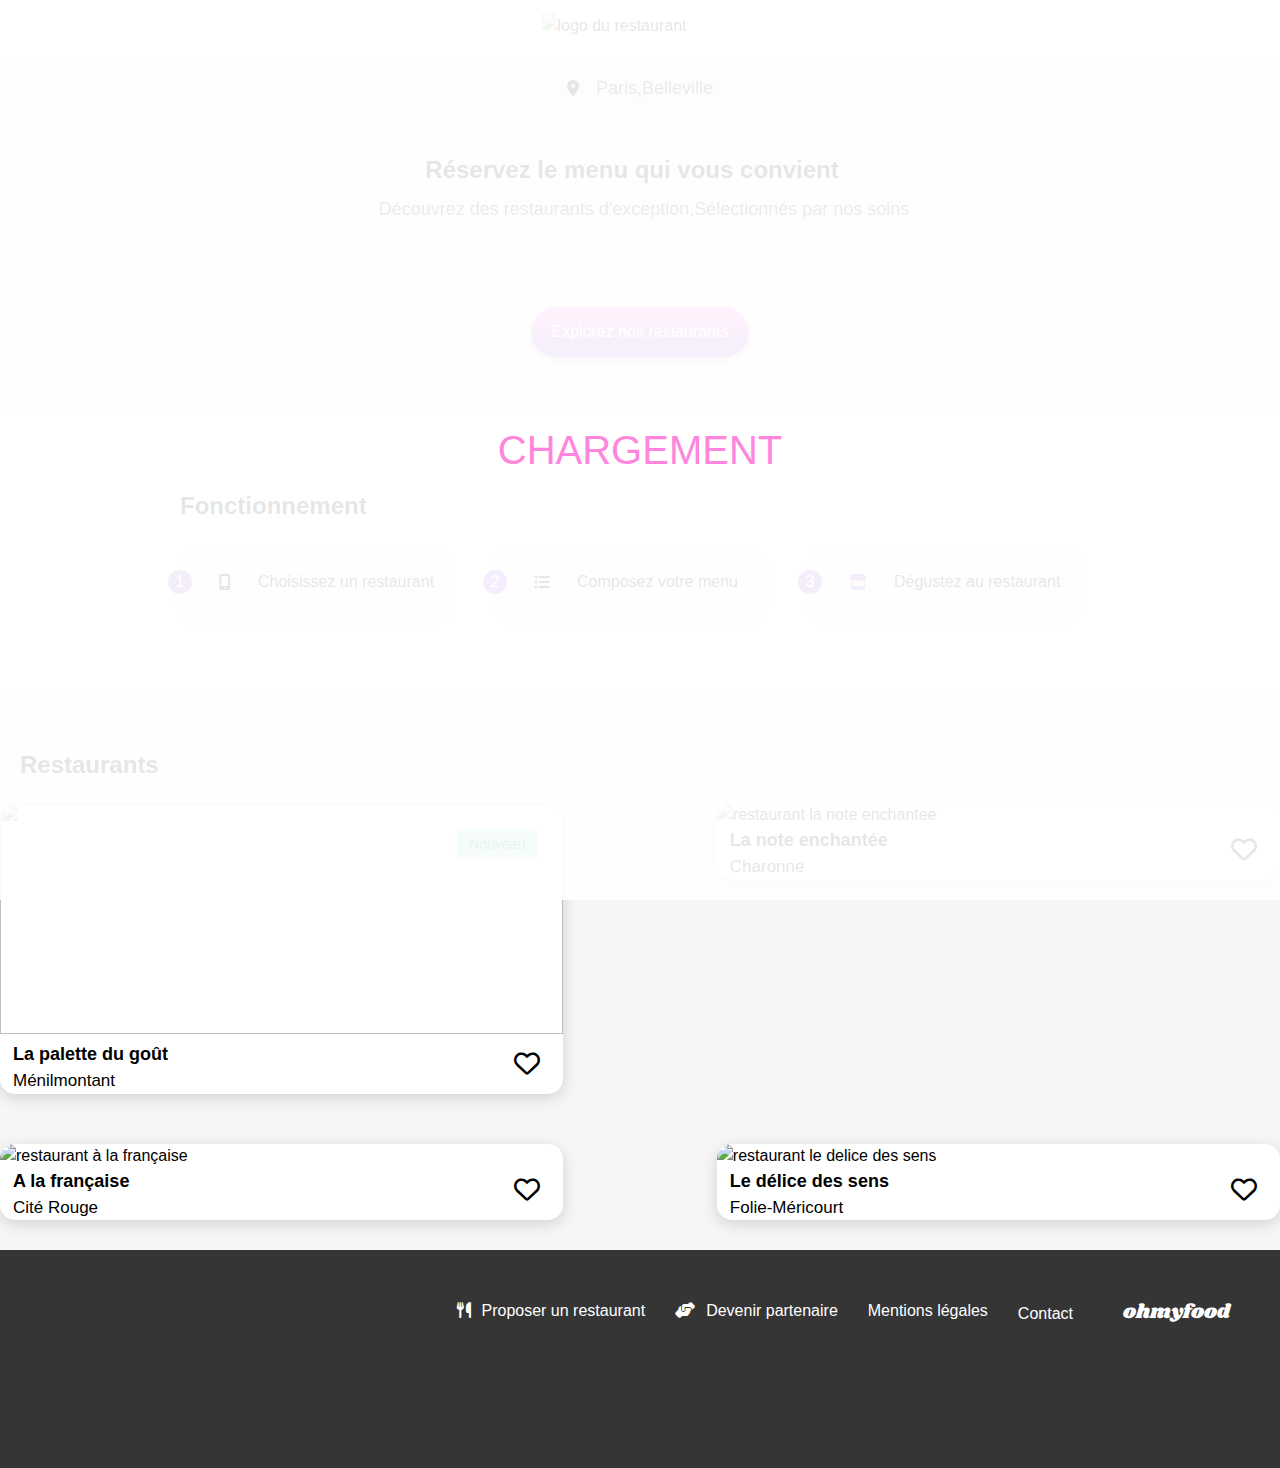
==== commit b6cb748e: "mise à jour de ma page html" ====
--- a/index.html
+++ b/index.html
@@ -69,8 +69,8 @@
                     <article class="card">
                         <a href="restaurants/la palette-du-gout.html">
                             <img class="card_img"
-                                src="./assets/images/restaurants/jay-wennington-N_Y88TWmGwA-unsplash.jpg"
-                                alt="la palette du goût">
+                                src="./assets/images/restaurants/jay-wennington-N_Y88TWmGwA-unsplash.jpg
+                                alt="restaurant la palette du goût">
                             <div class="card_content">
                                 <div class="card_txt">
                                     <h3 class="card_title">La palette du goût</h3>
@@ -85,7 +85,7 @@
                     <article class="card">
                         <a href="./restaurants/la-note-enchantee.html">
                             <img class="card_img" src="./assets/images/restaurants/stil-u2Lp8tXIcjw-unsplash.jpg"
-                                alt="la note enchantee ">
+                                alt="restaurant la note enchantee ">
                             <div class="card_content">
                                 <div class="card_txt">
                                     <h3 class="card_title">La note enchantée</h3>
@@ -100,7 +100,7 @@
                     <article class="card">
                         <a href="./restaurants/a-la-francaise.html">
                             <img class="card_img" src="./assets/images/restaurants/toa-heftiba-DQKerTsQwi0-unsplash.jpg"
-                                alt="Image de la chambre d'hôtel ">
+                                alt="restaurant à la française">
                             <div class="card_content">
                                 <div class="card_txt">
                                     <h3 class="card_title">A la française</h3>
@@ -115,7 +115,7 @@
                         <a href="./restaurants/le-delice-des-sens.html">
                             <img class="card_img"
                                 src="./assets/images/restaurants/louis-hansel-shotsoflouis-qNBGVyOCY8Q-unsplash.jpg"
-                                alt="Image de la chambre d'hôtel ">
+                                alt="restaurant le delice des sens ">
 
                             <div class="card_content">
                                 <div class="card_txt">
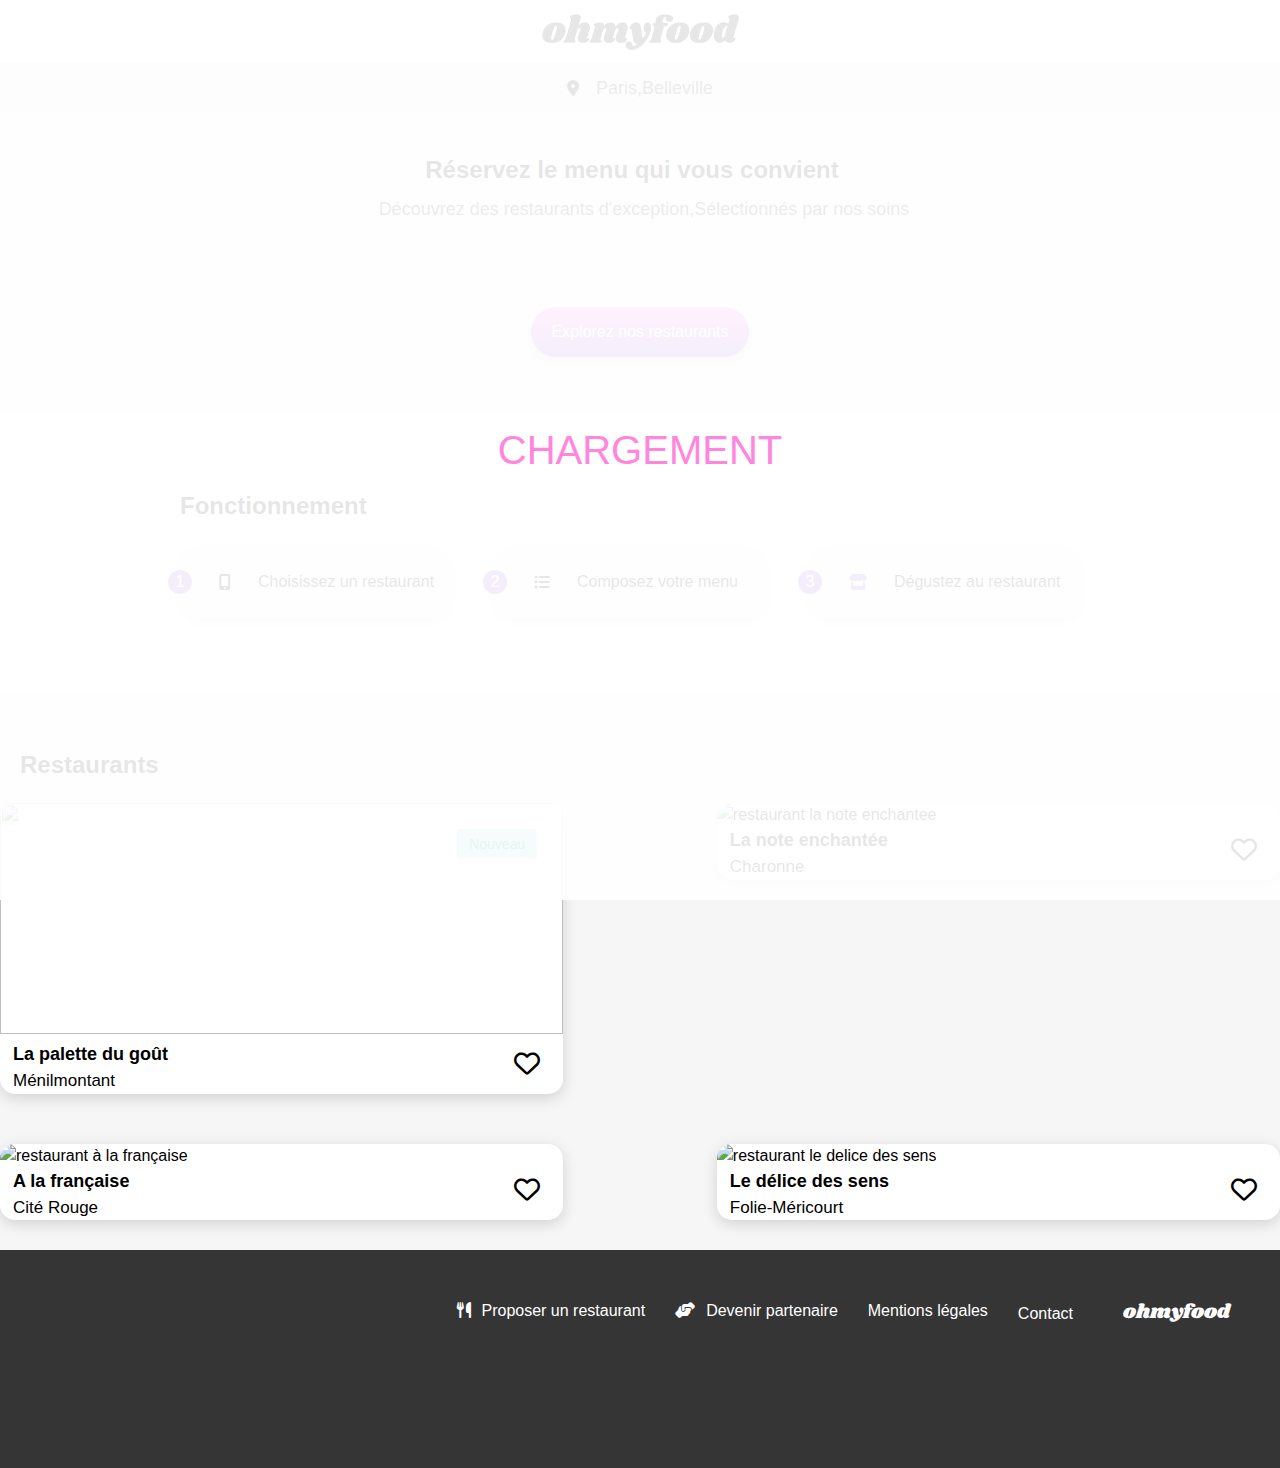
==== commit 981d7dad: "modifier lien image dans html" ====
--- a/index.html
+++ b/index.html
@@ -29,7 +29,7 @@
    
     <div class="container">
         <header>
-            <img class="logo" src="./assets/images/logo/ohmyfood.png" alt="logo du restaurant">
+            <img class="logo" src="./assets/Images/logo/ohmyfood.png" alt="logo du restaurant">
         </header>
         <main>
             <div class="localisation-restaurants">
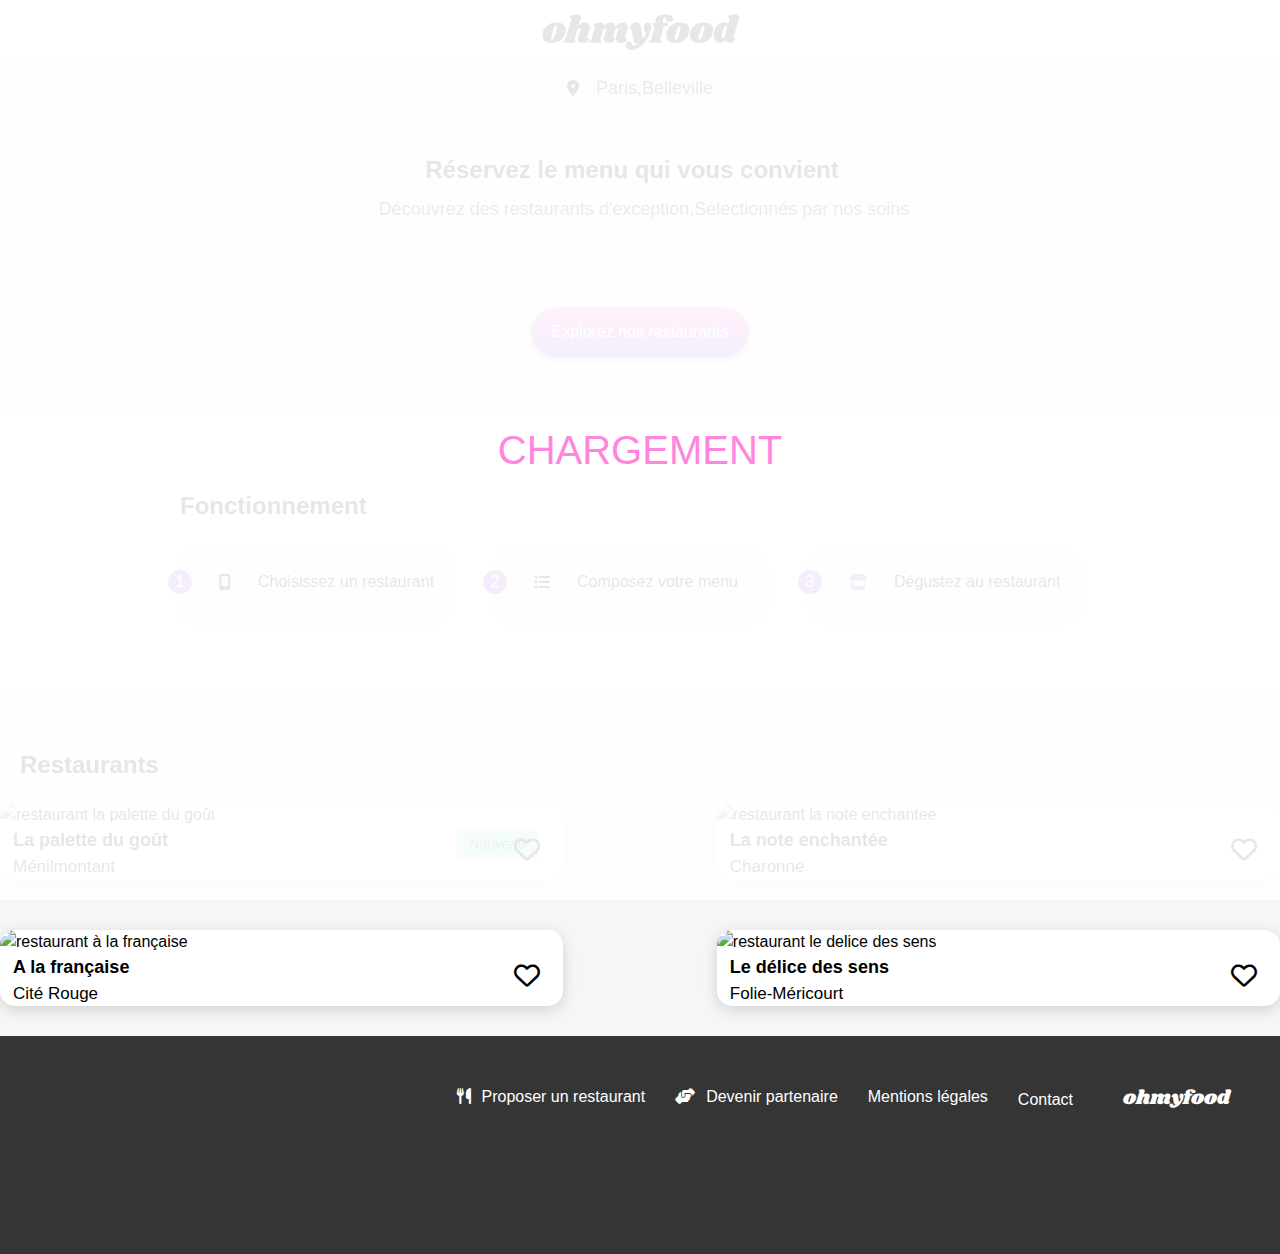
==== commit 7c9a7843: "modification sur ma page html" ====
--- a/index.html
+++ b/index.html
@@ -69,7 +69,7 @@
                     <article class="card">
                         <a href="restaurants/la palette-du-gout.html">
                             <img class="card_img"
-                                src="./assets/images/restaurants/jay-wennington-N_Y88TWmGwA-unsplash.jpg
+                                src="./assets/images/restaurants/jay-wennington-N_Y88TWmGwA-unsplash.jpg"
                                 alt="restaurant la palette du goût">
                             <div class="card_content">
                                 <div class="card_txt">
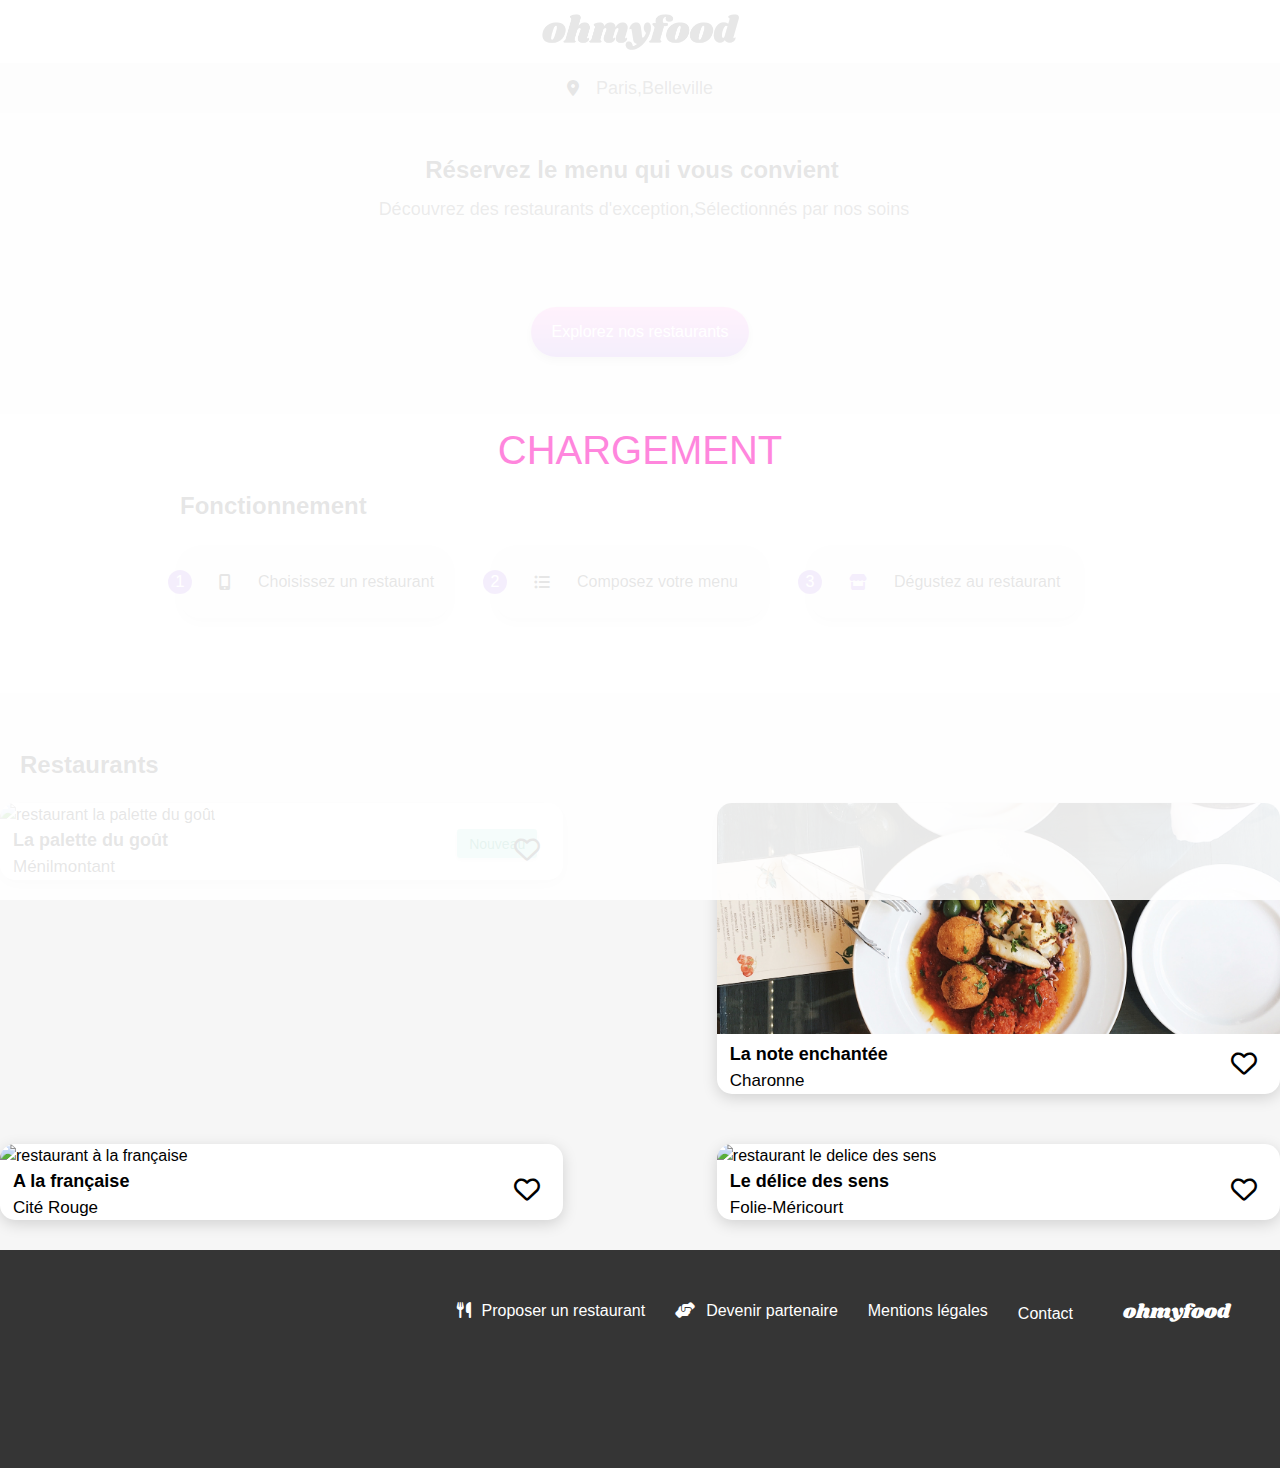
==== commit 16db7e4f: "correction" ====
--- a/index.html
+++ b/index.html
@@ -84,7 +84,7 @@
                     </article>
                     <article class="card">
                         <a href="./restaurants/la-note-enchantee.html">
-                            <img class="card_img" src="./assets/images/restaurants/stil-u2Lp8tXIcjw-unsplash.jpg"
+                            <img class="card_img" src="./assets/Images/restaurants/stil-u2Lp8tXIcjw-unsplash.jpg"
                                 alt="restaurant la note enchantee ">
                             <div class="card_content">
                                 <div class="card_txt">
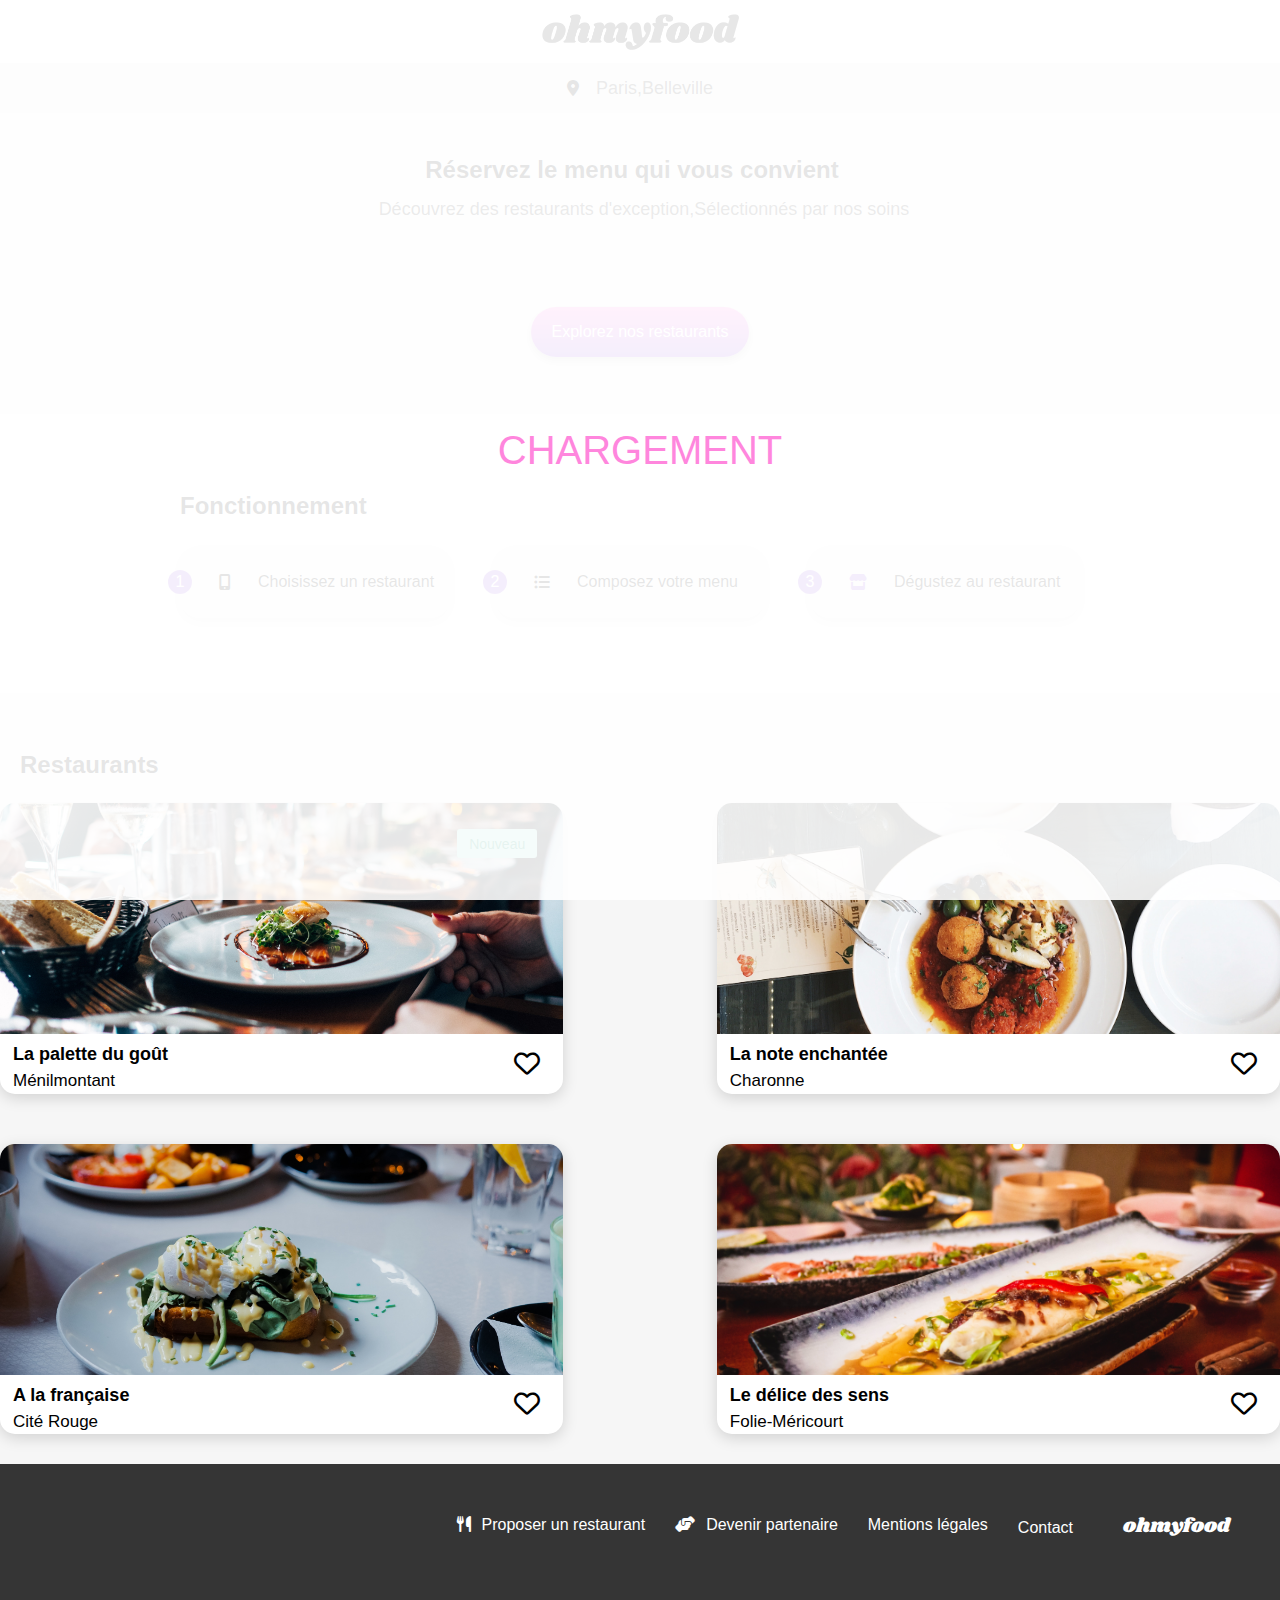
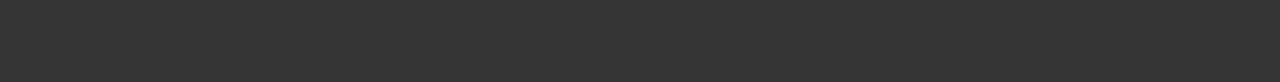
==== commit 4757969d: "correction" ====
--- a/index.html
+++ b/index.html
@@ -69,7 +69,7 @@
                     <article class="card">
                         <a href="restaurants/la palette-du-gout.html">
                             <img class="card_img"
-                                src="./assets/images/restaurants/jay-wennington-N_Y88TWmGwA-unsplash.jpg"
+                                src="./assets/Images/restaurants/jay-wennington-N_Y88TWmGwA-unsplash.jpg"
                                 alt="restaurant la palette du goût">
                             <div class="card_content">
                                 <div class="card_txt">
@@ -99,7 +99,7 @@
                     </article>
                     <article class="card">
                         <a href="./restaurants/a-la-francaise.html">
-                            <img class="card_img" src="./assets/images/restaurants/toa-heftiba-DQKerTsQwi0-unsplash.jpg"
+                            <img class="card_img" src="./assets/Images/restaurants/toa-heftiba-DQKerTsQwi0-unsplash.jpg"
                                 alt="restaurant à la française">
                             <div class="card_content">
                                 <div class="card_txt">
@@ -114,7 +114,7 @@
                     <article class="card">
                         <a href="./restaurants/le-delice-des-sens.html">
                             <img class="card_img"
-                                src="./assets/images/restaurants/louis-hansel-shotsoflouis-qNBGVyOCY8Q-unsplash.jpg"
+                                src="./assets/Images/restaurants/louis-hansel-shotsoflouis-qNBGVyOCY8Q-unsplash.jpg"
                                 alt="restaurant le delice des sens ">
 
                             <div class="card_content">
